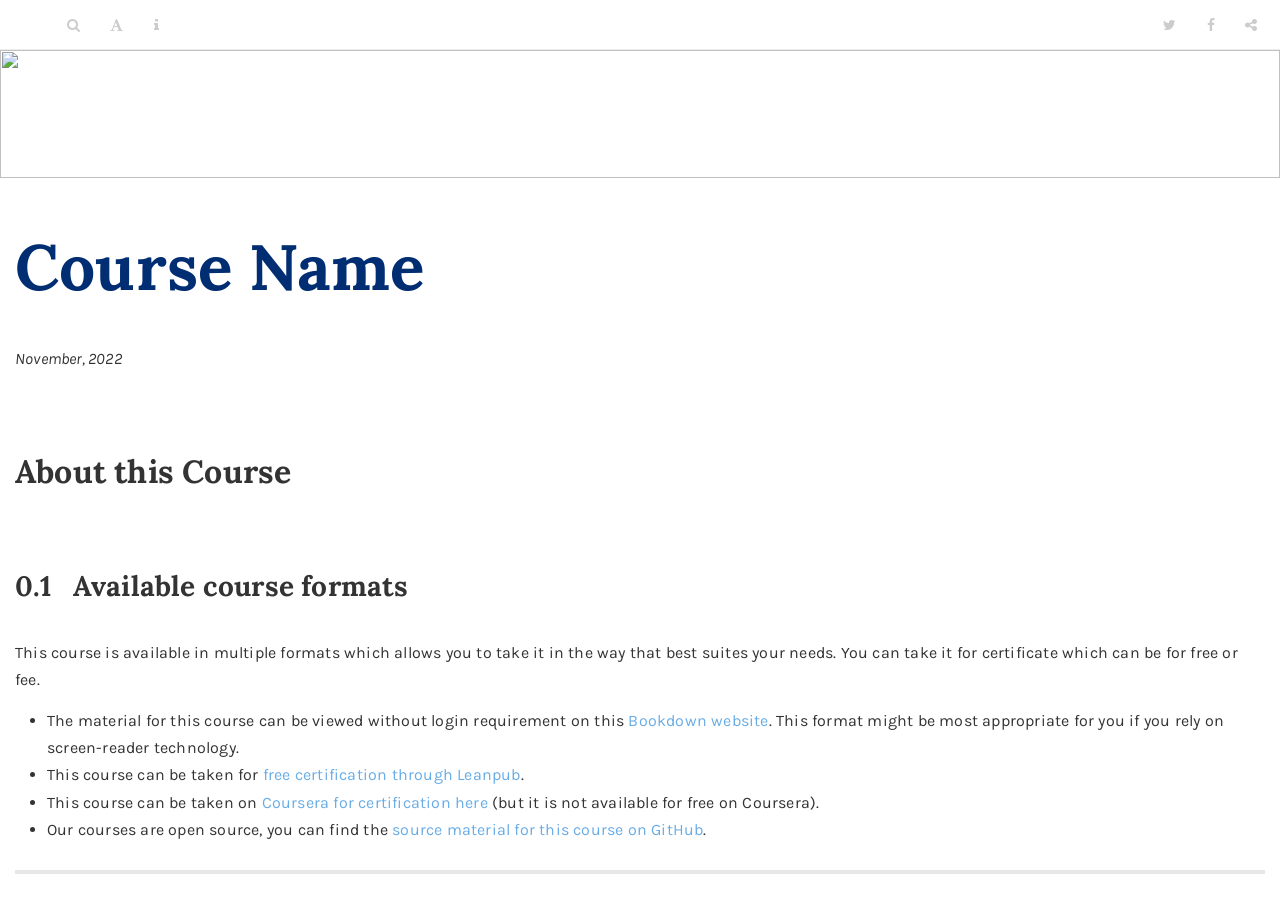
==== docs/no_toc/index.html @ 6edebdba "Initial commit" ====
<!DOCTYPE html>
<html lang="" xml:lang="">
<head>

  <meta charset="utf-8" />
  <meta http-equiv="X-UA-Compatible" content="IE=edge" />
  <title>Course Name</title>
  <meta name="description" content="Description about Course/Book." />
  <meta name="generator" content="bookdown 0.24 and GitBook 2.6.7" />

  <meta property="og:title" content="Course Name" />
  <meta property="og:type" content="book" />
  
  
  <meta property="og:description" content="Description about Course/Book." />
  

  <meta name="twitter:card" content="summary" />
  <meta name="twitter:title" content="Course Name" />
  
  <meta name="twitter:description" content="Description about Course/Book." />
  




  <meta name="viewport" content="width=device-width, initial-scale=1" />
  <meta name="apple-mobile-web-app-capable" content="yes" />
  <meta name="apple-mobile-web-app-status-bar-style" content="black" />
  
  <link rel="shortcut icon" href="assets/dasl_favicon.ico" type="image/x-icon" />

<link rel="next" href="introduction.html"/>
<script src="libs/header-attrs-2.10/header-attrs.js"></script>
<script src="libs/jquery-3.6.0/jquery-3.6.0.min.js"></script>
<script src="https://cdn.jsdelivr.net/npm/fuse.js@6.4.6/dist/fuse.min.js"></script>
<link href="libs/gitbook-2.6.7/css/style.css" rel="stylesheet" />
<link href="libs/gitbook-2.6.7/css/plugin-table.css" rel="stylesheet" />
<link href="libs/gitbook-2.6.7/css/plugin-bookdown.css" rel="stylesheet" />
<link href="libs/gitbook-2.6.7/css/plugin-highlight.css" rel="stylesheet" />
<link href="libs/gitbook-2.6.7/css/plugin-search.css" rel="stylesheet" />
<link href="libs/gitbook-2.6.7/css/plugin-fontsettings.css" rel="stylesheet" />
<link href="libs/gitbook-2.6.7/css/plugin-clipboard.css" rel="stylesheet" />








<link href="libs/anchor-sections-1.0.1/anchor-sections.css" rel="stylesheet" />
<script src="libs/anchor-sections-1.0.1/anchor-sections.js"></script>


<style type="text/css">
pre > code.sourceCode { white-space: pre; position: relative; }
pre > code.sourceCode > span { display: inline-block; line-height: 1.25; }
pre > code.sourceCode > span:empty { height: 1.2em; }
.sourceCode { overflow: visible; }
code.sourceCode > span { color: inherit; text-decoration: inherit; }
pre.sourceCode { margin: 0; }
@media screen {
div.sourceCode { overflow: auto; }
}
@media print {
pre > code.sourceCode { white-space: pre-wrap; }
pre > code.sourceCode > span { text-indent: -5em; padding-left: 5em; }
}
pre.numberSource code
  { counter-reset: source-line 0; }
pre.numberSource code > span
  { position: relative; left: -4em; counter-increment: source-line; }
pre.numberSource code > span > a:first-child::before
  { content: counter(source-line);
    position: relative; left: -1em; text-align: right; vertical-align: baseline;
    border: none; display: inline-block;
    -webkit-touch-callout: none; -webkit-user-select: none;
    -khtml-user-select: none; -moz-user-select: none;
    -ms-user-select: none; user-select: none;
    padding: 0 4px; width: 4em;
    color: #aaaaaa;
  }
pre.numberSource { margin-left: 3em; border-left: 1px solid #aaaaaa;  padding-left: 4px; }
div.sourceCode
  {  background-color: #f8f8f8; }
@media screen {
pre > code.sourceCode > span > a:first-child::before { text-decoration: underline; }
}
code span.al { color: #ef2929; } /* Alert */
code span.an { color: #8f5902; font-weight: bold; font-style: italic; } /* Annotation */
code span.at { color: #c4a000; } /* Attribute */
code span.bn { color: #0000cf; } /* BaseN */
code span.cf { color: #204a87; font-weight: bold; } /* ControlFlow */
code span.ch { color: #4e9a06; } /* Char */
code span.cn { color: #000000; } /* Constant */
code span.co { color: #8f5902; font-style: italic; } /* Comment */
code span.cv { color: #8f5902; font-weight: bold; font-style: italic; } /* CommentVar */
code span.do { color: #8f5902; font-weight: bold; font-style: italic; } /* Documentation */
code span.dt { color: #204a87; } /* DataType */
code span.dv { color: #0000cf; } /* DecVal */
code span.er { color: #a40000; font-weight: bold; } /* Error */
code span.ex { } /* Extension */
code span.fl { color: #0000cf; } /* Float */
code span.fu { color: #000000; } /* Function */
code span.im { } /* Import */
code span.in { color: #8f5902; font-weight: bold; font-style: italic; } /* Information */
code span.kw { color: #204a87; font-weight: bold; } /* Keyword */
code span.op { color: #ce5c00; font-weight: bold; } /* Operator */
code span.ot { color: #8f5902; } /* Other */
code span.pp { color: #8f5902; font-style: italic; } /* Preprocessor */
code span.sc { color: #000000; } /* SpecialChar */
code span.ss { color: #4e9a06; } /* SpecialString */
code span.st { color: #4e9a06; } /* String */
code span.va { color: #000000; } /* Variable */
code span.vs { color: #4e9a06; } /* VerbatimString */
code span.wa { color: #8f5902; font-weight: bold; font-style: italic; } /* Warning */
</style>

<style type="text/css">
/* Used with Pandoc 2.11+ new --citeproc when CSL is used */
div.csl-bib-body { }
div.csl-entry {
  clear: both;
}
.hanging div.csl-entry {
  margin-left:2em;
  text-indent:-2em;
}
div.csl-left-margin {
  min-width:2em;
  float:left;
}
div.csl-right-inline {
  margin-left:2em;
  padding-left:1em;
}
div.csl-indent {
  margin-left: 2em;
}
</style>

<link rel="stylesheet" href="assets/style.css" type="text/css" />
</head>

<body>



  <div class="book without-animation with-summary font-size-2 font-family-1" data-basepath=".">

    <div class="book-summary">
      <nav role="navigation">

<ul class="summary">
<a href="http://jhudatascience.org/"><img src="https://jhudatascience.org/images/dasl.png" style=" width: 80%; padding-left: 40px; padding-top: 8px; vertical-align: top "</a>

<li class="divider"></li>
<li class="chapter" data-level="" data-path="index.html"><a href="index.html"><i class="fa fa-check"></i>About this Course</a>
<ul>
<li class="chapter" data-level="0.1" data-path="index.html"><a href="index.html#available-course-formats"><i class="fa fa-check"></i><b>0.1</b> Available course formats</a></li>
</ul></li>
<li class="chapter" data-level="1" data-path="introduction.html"><a href="introduction.html"><i class="fa fa-check"></i><b>1</b> Introduction</a>
<ul>
<li class="chapter" data-level="1.1" data-path="introduction.html"><a href="introduction.html#motivation"><i class="fa fa-check"></i><b>1.1</b> Motivation</a></li>
<li class="chapter" data-level="1.2" data-path="introduction.html"><a href="introduction.html#target-audience"><i class="fa fa-check"></i><b>1.2</b> Target Audience</a></li>
<li class="chapter" data-level="1.3" data-path="introduction.html"><a href="introduction.html#curriculum"><i class="fa fa-check"></i><b>1.3</b> Curriculum</a></li>
</ul></li>
<li class="chapter" data-level="2" data-path="a-new-chapter.html"><a href="a-new-chapter.html"><i class="fa fa-check"></i><b>2</b> A new chapter</a>
<ul>
<li class="chapter" data-level="2.1" data-path="a-new-chapter.html"><a href="a-new-chapter.html#learning-objectives"><i class="fa fa-check"></i><b>2.1</b> Learning Objectives</a></li>
<li class="chapter" data-level="2.2" data-path="a-new-chapter.html"><a href="a-new-chapter.html#libraries"><i class="fa fa-check"></i><b>2.2</b> Libraries</a></li>
<li class="chapter" data-level="2.3" data-path="a-new-chapter.html"><a href="a-new-chapter.html#topic-of-section"><i class="fa fa-check"></i><b>2.3</b> Topic of Section</a>
<ul>
<li class="chapter" data-level="2.3.1" data-path="a-new-chapter.html"><a href="a-new-chapter.html#subtopic"><i class="fa fa-check"></i><b>2.3.1</b> Subtopic</a></li>
</ul></li>
<li class="chapter" data-level="2.4" data-path="a-new-chapter.html"><a href="a-new-chapter.html#code-examples"><i class="fa fa-check"></i><b>2.4</b> Code examples</a></li>
<li class="chapter" data-level="2.5" data-path="a-new-chapter.html"><a href="a-new-chapter.html#image-example"><i class="fa fa-check"></i><b>2.5</b> Image example</a></li>
<li class="chapter" data-level="2.6" data-path="a-new-chapter.html"><a href="a-new-chapter.html#video-examples"><i class="fa fa-check"></i><b>2.6</b> Video examples</a>
<ul>
<li class="chapter" data-level="2.6.1" data-path="a-new-chapter.html"><a href="a-new-chapter.html#using-knitr"><i class="fa fa-check"></i><b>2.6.1</b> Using <code>knitr</code></a></li>
<li class="chapter" data-level="2.6.2" data-path="a-new-chapter.html"><a href="a-new-chapter.html#using-html"><i class="fa fa-check"></i><b>2.6.2</b> Using HTML</a></li>
</ul></li>
<li class="chapter" data-level="2.7" data-path="a-new-chapter.html"><a href="a-new-chapter.html#file-examples"><i class="fa fa-check"></i><b>2.7</b> File examples</a>
<ul>
<li class="chapter" data-level="2.7.1" data-path="a-new-chapter.html"><a href="a-new-chapter.html#using-knitr-1"><i class="fa fa-check"></i><b>2.7.1</b> Using <code>knitr</code></a></li>
<li class="chapter" data-level="2.7.2" data-path="a-new-chapter.html"><a href="a-new-chapter.html#using-html-1"><i class="fa fa-check"></i><b>2.7.2</b> Using HTML</a></li>
</ul></li>
<li class="chapter" data-level="2.8" data-path="a-new-chapter.html"><a href="a-new-chapter.html#website-examples"><i class="fa fa-check"></i><b>2.8</b> Website Examples</a>
<ul>
<li class="chapter" data-level="2.8.1" data-path="a-new-chapter.html"><a href="a-new-chapter.html#using-knitr-2"><i class="fa fa-check"></i><b>2.8.1</b> Using <code>knitr</code></a></li>
<li class="chapter" data-level="2.8.2" data-path="a-new-chapter.html"><a href="a-new-chapter.html#using-html-2"><i class="fa fa-check"></i><b>2.8.2</b> Using HTML</a></li>
</ul></li>
<li class="chapter" data-level="2.9" data-path="a-new-chapter.html"><a href="a-new-chapter.html#citation-examples"><i class="fa fa-check"></i><b>2.9</b> Citation examples</a></li>
<li class="chapter" data-level="2.10" data-path="a-new-chapter.html"><a href="a-new-chapter.html#stylized-boxes"><i class="fa fa-check"></i><b>2.10</b> Stylized boxes</a>
<ul>
<li class="chapter" data-level="2.10.1" data-path="a-new-chapter.html"><a href="a-new-chapter.html#using-rmarkdown-container-syntax"><i class="fa fa-check"></i><b>2.10.1</b> Using <code>rmarkdown</code> container syntax</a></li>
<li class="chapter" data-level="2.10.2" data-path="a-new-chapter.html"><a href="a-new-chapter.html#using-html-3"><i class="fa fa-check"></i><b>2.10.2</b> Using HTML</a></li>
</ul></li>
<li class="chapter" data-level="2.11" data-path="a-new-chapter.html"><a href="a-new-chapter.html#dropdown-summaries"><i class="fa fa-check"></i><b>2.11</b> Dropdown summaries</a></li>
<li class="chapter" data-level="2.12" data-path="a-new-chapter.html"><a href="a-new-chapter.html#print-out-session-info"><i class="fa fa-check"></i><b>2.12</b> Print out session info</a></li>
</ul></li>
<li class="chapter" data-level="" data-path="about-the-authors.html"><a href="about-the-authors.html"><i class="fa fa-check"></i>About the Authors</a></li>
<li class="chapter" data-level="3" data-path="references.html"><a href="references.html"><i class="fa fa-check"></i><b>3</b> References</a></li>
<li class="divider"></li>
<p style="text-align:center;"> <a href="https://github.com/jhudsl/OTTR_Template" target="blank" > This content was published with</a> <a href="https://bookdown.org/" target="blank"> bookdown by:</a> </p>
<p style="text-align:center;"> <a href="http://jhudatascience.org/"> The Johns Hopkins Data Science Lab </a></p>
<p style="text-align:center; font-size: 12px;"> <a href="https://github.com/rstudio4edu/rstudio4edu-book/"> Style adapted from: rstudio4edu-book </a> <a href ="https://creativecommons.org/licenses/by/2.0/"> (CC-BY 2.0) </a></p>
</ul>

      </nav>
    </div>

    <div class="book-body">
      <div class="body-inner">
        <div class="book-header" role="navigation">
          <h1>
            <i class="fa fa-circle-o-notch fa-spin"></i><a href="./">Course Name</a>
          </h1>
        </div>

        <div class="page-wrapper" tabindex="-1" role="main">
          <div class="page-inner">

            <section class="normal" id="section-">
<head>
  <meta name="viewport" content="width=device-width,minimum-scale=1.0,maximum-scale=1.0,initial-scale=1.0">
  <!--script src="https://kit.fontawesome.com/6a26f47516.js"></script-->
  <!--<script src="assets/hideOutput.js"></script>-->
  <link href="assets/style.css" rel="stylesheet">
</head>



<div class="hero-image-container">
  <img class= "hero-image" src= "https://github.com/jhudsl/OTTR_Template/raw/main/assets/dasl_thin_main_image.png">
</div>
<div id="header">
<h1 class="title">Course Name</h1>
<p class="date"><em>November, 2022</em></p>
</div>
<div id="about-this-course" class="section level1 unnumbered">
<h1>About this Course</h1>
<div id="available-course-formats" class="section level2" number="0.1">
<h2><span class="header-section-number">0.1</span> Available course formats</h2>
<p>This course is available in multiple formats which allows you to take it in the way that best suites your needs. You can take it for certificate which can be for free or fee.</p>
<ul>
<li>The material for this course can be viewed without login requirement on this <a href="LINK%20HERE">Bookdown website</a>. This format might be most appropriate for you if you rely on screen-reader technology.</li>
<li>This course can be taken for <a href="LINK%20HERE">free certification through Leanpub</a>.</li>
<li>This course can be taken on <a href="LINK%20HERE">Coursera for certification here</a> (but it is not available for free on Coursera).</li>
<li>Our courses are open source, you can find the <a href="LINK%20HERE">source material for this course on GitHub</a>.</li>
</ul>

</div>
</div>
<hr>
<center> 
  <div class="footer">
      All illustrations <a href="https://creativecommons.org/licenses/by/4.0/">CC-BY. </a>
      <br>
      All other materials <a href= "https://creativecommons.org/licenses/by/4.0/"> CC-BY </a> unless noted otherwise.
  </div>
</center>
            </section>

          </div>
        </div>
      </div>

<a href="introduction.html" class="navigation navigation-next navigation-unique" aria-label="Next page"><i class="fa fa-angle-right"></i></a>
    </div>
  </div>
<script src="libs/gitbook-2.6.7/js/app.min.js"></script>
<script src="libs/gitbook-2.6.7/js/clipboard.min.js"></script>
<script src="libs/gitbook-2.6.7/js/plugin-search.js"></script>
<script src="libs/gitbook-2.6.7/js/plugin-sharing.js"></script>
<script src="libs/gitbook-2.6.7/js/plugin-fontsettings.js"></script>
<script src="libs/gitbook-2.6.7/js/plugin-bookdown.js"></script>
<script src="libs/gitbook-2.6.7/js/jquery.highlight.js"></script>
<script src="libs/gitbook-2.6.7/js/plugin-clipboard.js"></script>
<script>
gitbook.require(["gitbook"], function(gitbook) {
gitbook.start({
"sharing": {
"github": false,
"facebook": true,
"twitter": true,
"linkedin": false,
"weibo": false,
"instapaper": false,
"vk": false,
"whatsapp": false,
"all": ["facebook", "twitter", "linkedin", "weibo", "instapaper"]
},
"fontsettings": {
"theme": "white",
"family": "sans",
"size": 2
},
"edit": {
"link": null,
"text": null
},
"history": {
"link": null,
"text": null
},
"view": {
"link": null,
"text": null
},
"download": null,
"search": {
"engine": "fuse",
"options": null
},
"toc": {
"collapse": "section"
}
});
});
</script>

</body>

</html>
---- docs/no_toc/libs/gitbook-2.6.7/css/style.css ----
/*! normalize.css v2.1.0 | MIT License | git.io/normalize */img,legend{border:0}*,.fa{-webkit-font-smoothing:antialiased}.fa-ul>li,sub,sup{position:relative}.book .book-body .page-wrapper .page-inner section.normal hr:after,.book-langs-index .inner .languages:after,.buttons:after,.dropdown-menu .buttons:after{clear:both}body,html{-ms-text-size-adjust:100%;-webkit-text-size-adjust:100%}article,aside,details,figcaption,figure,footer,header,hgroup,main,nav,section,summary{display:block}audio,canvas,video{display:inline-block}.hidden,[hidden]{display:none}audio:not([controls]){display:none;height:0}html{font-family:sans-serif}body,figure{margin:0}a:focus{outline:dotted thin}a:active,a:hover{outline:0}h1{font-size:2em;margin:.67em 0}abbr[title]{border-bottom:1px dotted}b,strong{font-weight:700}dfn{font-style:italic}hr{-moz-box-sizing:content-box;box-sizing:content-box;height:0}mark{background:#ff0;color:#000}code,kbd,pre,samp{font-family:monospace,serif;font-size:1em}pre{white-space:pre-wrap}q{quotes:"\201C" "\201D" "\2018" "\2019"}small{font-size:80%}sub,sup{font-size:75%;line-height:0;vertical-align:baseline}sup{top:-.5em}sub{bottom:-.25em}svg:not(:root){overflow:hidden}fieldset{border:1px solid silver;margin:0 2px;padding:.35em .625em .75em}legend{padding:0}button,input,select,textarea{font-family:inherit;font-size:100%;margin:0}button,input{line-height:normal}button,select{text-transform:none}button,html input[type=button],input[type=reset],input[type=submit]{-webkit-appearance:button;cursor:pointer}button[disabled],html input[disabled]{cursor:default}input[type=checkbox],input[type=radio]{box-sizing:border-box;padding:0}input[type=search]{-webkit-appearance:textfield;-moz-box-sizing:content-box;-webkit-box-sizing:content-box;box-sizing:content-box}input[type=search]::-webkit-search-cancel-button{margin-right:10px;}button::-moz-focus-inner,input::-moz-focus-inner{border:0;padding:0}textarea{overflow:auto;vertical-align:top}table{border-collapse:collapse;border-spacing:0}/*!
 * Preboot v2
 *
 * Open sourced under MIT license by @mdo.
 * Some variables and mixins from Bootstrap (Apache 2 license).
 */.link-inherit,.link-inherit:focus,.link-inherit:hover{color:inherit}.fa,.fa-stack{display:inline-block}/*!
 *  Font Awesome 4.7.0 by @davegandy - http://fontawesome.io - @fontawesome
 *  License - http://fontawesome.io/license (Font: SIL OFL 1.1, CSS: MIT License)
 */@font-face{font-family:FontAwesome;src:url(./fontawesome/fontawesome-webfont.ttf?v=4.7.0) format('truetype');font-weight:400;font-style:normal}.fa{font-family:FontAwesome;font-style:normal;font-weight:400;line-height:1;-moz-osx-font-smoothing:grayscale}.book .book-header,.book .book-summary{font-family:"Helvetica Neue",Helvetica,Arial,sans-serif}.fa-lg{font-size:1.33333333em;line-height:.75em;vertical-align:-15%}.fa-2x{font-size:2em}.fa-3x{font-size:3em}.fa-4x{font-size:4em}.fa-5x{font-size:5em}.fa-fw{width:1.28571429em;text-align:center}.fa-ul{padding-left:0;margin-left:2.14285714em;list-style-type:none}.fa-li{position:absolute;left:-2.14285714em;width:2.14285714em;top:.14285714em;text-align:center}.fa-li.fa-lg{left:-1.85714286em}.fa-border{padding:.2em .25em .15em;border:.08em solid #eee;border-radius:.1em}.pull-right{float:right}.pull-left{float:left}.fa.pull-left{margin-right:.3em}.fa.pull-right{margin-left:.3em}.fa-spin{-webkit-animation:spin 2s infinite linear;-moz-animation:spin 2s infinite linear;-o-animation:spin 2s infinite linear;animation:spin 2s infinite linear}@-moz-keyframes spin{0%{-moz-transform:rotate(0)}100%{-moz-transform:rotate(359deg)}}@-webkit-keyframes spin{0%{-webkit-transform:rotate(0)}100%{-webkit-transform:rotate(359deg)}}@-o-keyframes spin{0%{-o-transform:rotate(0)}100%{-o-transform:rotate(359deg)}}@keyframes spin{0%{-webkit-transform:rotate(0);transform:rotate(0)}100%{-webkit-transform:rotate(359deg);transform:rotate(359deg)}}.fa-rotate-90{filter:progid:DXImageTransform.Microsoft.BasicImage(rotation=1);-webkit-transform:rotate(90deg);-moz-transform:rotate(90deg);-ms-transform:rotate(90deg);-o-transform:rotate(90deg);transform:rotate(90deg)}.fa-rotate-180{filter:progid:DXImageTransform.Microsoft.BasicImage(rotation=2);-webkit-transform:rotate(180deg);-moz-transform:rotate(180deg);-ms-transform:rotate(180deg);-o-transform:rotate(180deg);transform:rotate(180deg)}.fa-rotate-270{filter:progid:DXImageTransform.Microsoft.BasicImage(rotation=3);-webkit-transform:rotate(270deg);-moz-transform:rotate(270deg);-ms-transform:rotate(270deg);-o-transform:rotate(270deg);transform:rotate(270deg)}.fa-flip-horizontal{filter:progid:DXImageTransform.Microsoft.BasicImage(rotation=0, mirror=1);-webkit-transform:scale(-1,1);-moz-transform:scale(-1,1);-ms-transform:scale(-1,1);-o-transform:scale(-1,1);transform:scale(-1,1)}.fa-flip-vertical{filter:progid:DXImageTransform.Microsoft.BasicImage(rotation=2, mirror=1);-webkit-transform:scale(1,-1);-moz-transform:scale(1,-1);-ms-transform:scale(1,-1);-o-transform:scale(1,-1);transform:scale(1,-1)}.fa-stack{position:relative;width:2em;height:2em;line-height:2em;vertical-align:middle}.fa-stack-1x,.fa-stack-2x{position:absolute;left:0;width:100%;text-align:center}.fa-stack-1x{line-height:inherit}.fa-stack-2x{font-size:2em}.fa-inverse{color:#fff}.fa-glass:before{content:"\f000"}.fa-music:before{content:"\f001"}.fa-search:before{content:"\f002"}.fa-envelope-o:before{content:"\f003"}.fa-heart:before{content:"\f004"}.fa-star:before{content:"\f005"}.fa-star-o:before{content:"\f006"}.fa-user:before{content:"\f007"}.fa-film:before{content:"\f008"}.fa-th-large:before{content:"\f009"}.fa-th:before{content:"\f00a"}.fa-th-list:before{content:"\f00b"}.fa-check:before{content:"\f00c"}.fa-times:before{content:"\f00d"}.fa-search-plus:before{content:"\f00e"}.fa-search-minus:before{content:"\f010"}.fa-power-off:before{content:"\f011"}.fa-signal:before{content:"\f012"}.fa-cog:before,.fa-gear:before{content:"\f013"}.fa-trash-o:before{content:"\f014"}.fa-home:before{content:"\f015"}.fa-file-o:before{content:"\f016"}.fa-clock-o:before{content:"\f017"}.fa-road:before{content:"\f018"}.fa-download:before{content:"\f019"}.fa-arrow-circle-o-down:before{content:"\f01a"}.fa-arrow-circle-o-up:before{content:"\f01b"}.fa-inbox:before{content:"\f01c"}.fa-play-circle-o:before{content:"\f01d"}.fa-repeat:before,.fa-rotate-right:before{content:"\f01e"}.fa-refresh:before{content:"\f021"}.fa-list-alt:before{content:"\f022"}.fa-lock:before{content:"\f023"}.fa-flag:before{content:"\f024"}.fa-headphones:before{content:"\f025"}.fa-volume-off:before{content:"\f026"}.fa-volume-down:before{content:"\f027"}.fa-volume-up:before{content:"\f028"}.fa-qrcode:before{content:"\f029"}.fa-barcode:before{content:"\f02a"}.fa-tag:before{content:"\f02b"}.fa-tags:before{content:"\f02c"}.fa-book:before{content:"\f02d"}.fa-bookmark:before{content:"\f02e"}.fa-print:before{content:"\f02f"}.fa-camera:before{content:"\f030"}.fa-font:before{content:"\f031"}.fa-bold:before{content:"\f032"}.fa-italic:before{content:"\f033"}.fa-text-height:before{content:"\f034"}.fa-text-width:before{content:"\f035"}.fa-align-left:before{content:"\f036"}.fa-align-center:before{content:"\f037"}.fa-align-right:before{content:"\f038"}.fa-align-justify:before{content:"\f039"}.fa-list:before{content:"\f03a"}.fa-dedent:before,.fa-outdent:before{content:"\f03b"}.fa-indent:before{content:"\f03c"}.fa-video-camera:before{content:"\f03d"}.fa-image:before,.fa-photo:before,.fa-picture-o:before{content:"\f03e"}.fa-pencil:before{content:"\f040"}.fa-map-marker:before{content:"\f041"}.fa-adjust:before{content:"\f042"}.fa-tint:before{content:"\f043"}.fa-edit:before,.fa-pencil-square-o:before{content:"\f044"}.fa-share-square-o:before{content:"\f045"}.fa-check-square-o:before{content:"\f046"}.fa-arrows:before{content:"\f047"}.fa-step-backward:before{content:"\f048"}.fa-fast-backward:before{content:"\f049"}.fa-backward:before{content:"\f04a"}.fa-play:before{content:"\f04b"}.fa-pause:before{content:"\f04c"}.fa-stop:before{content:"\f04d"}.fa-forward:before{content:"\f04e"}.fa-fast-forward:before{content:"\f050"}.fa-step-forward:before{content:"\f051"}.fa-eject:before{content:"\f052"}.fa-chevron-left:before{content:"\f053"}.fa-chevron-right:before{content:"\f054"}.fa-plus-circle:before{content:"\f055"}.fa-minus-circle:before{content:"\f056"}.fa-times-circle:before{content:"\f057"}.fa-check-circle:before{content:"\f058"}.fa-question-circle:before{content:"\f059"}.fa-info-circle:before{content:"\f05a"}.fa-crosshairs:before{content:"\f05b"}.fa-times-circle-o:before{content:"\f05c"}.fa-check-circle-o:before{content:"\f05d"}.fa-ban:before{content:"\f05e"}.fa-arrow-left:before{content:"\f060"}.fa-arrow-right:before{content:"\f061"}.fa-arrow-up:before{content:"\f062"}.fa-arrow-down:before{content:"\f063"}.fa-mail-forward:before,.fa-share:before{content:"\f064"}.fa-expand:before{content:"\f065"}.fa-compress:before{content:"\f066"}.fa-plus:before{content:"\f067"}.fa-minus:before{content:"\f068"}.fa-asterisk:before{content:"\f069"}.fa-exclamation-circle:before{content:"\f06a"}.fa-gift:before{content:"\f06b"}.fa-leaf:before{content:"\f06c"}.fa-fire:before{content:"\f06d"}.fa-eye:before{content:"\f06e"}.fa-eye-slash:before{content:"\f070"}.fa-exclamation-triangle:before,.fa-warning:before{content:"\f071"}.fa-plane:before{content:"\f072"}.fa-calendar:before{content:"\f073"}.fa-random:before{content:"\f074"}.fa-comment:before{content:"\f075"}.fa-magnet:before{content:"\f076"}.fa-chevron-up:before{content:"\f077"}.fa-chevron-down:before{content:"\f078"}.fa-retweet:before{content:"\f079"}.fa-shopping-cart:before{content:"\f07a"}.fa-folder:before{content:"\f07b"}.fa-folder-open:before{content:"\f07c"}.fa-arrows-v:before{content:"\f07d"}.fa-arrows-h:before{content:"\f07e"}.fa-bar-chart-o:before{content:"\f080"}.fa-twitter-square:before{content:"\f081"}.fa-facebook-square:before{content:"\f082"}.fa-camera-retro:before{content:"\f083"}.fa-key:before{content:"\f084"}.fa-cogs:before,.fa-gears:before{content:"\f085"}.fa-comments:before{content:"\f086"}.fa-thumbs-o-up:before{content:"\f087"}.fa-thumbs-o-down:before{content:"\f088"}.fa-star-half:before{content:"\f089"}.fa-heart-o:before{content:"\f08a"}.fa-sign-out:before{content:"\f08b"}.fa-linkedin-square:before{content:"\f08c"}.fa-thumb-tack:before{content:"\f08d"}.fa-external-link:before{content:"\f08e"}.fa-sign-in:before{content:"\f090"}.fa-trophy:before{content:"\f091"}.fa-github-square:before{content:"\f092"}.fa-upload:before{content:"\f093"}.fa-lemon-o:before{content:"\f094"}.fa-phone:before{content:"\f095"}.fa-square-o:before{content:"\f096"}.fa-bookmark-o:before{content:"\f097"}.fa-phone-square:before{content:"\f098"}.fa-twitter:before{content:"\f099"}.fa-facebook:before{content:"\f09a"}.fa-github:before{content:"\f09b"}.fa-unlock:before{content:"\f09c"}.fa-credit-card:before{content:"\f09d"}.fa-rss:before{content:"\f09e"}.fa-hdd-o:before{content:"\f0a0"}.fa-bullhorn:before{content:"\f0a1"}.fa-bell:before{content:"\f0f3"}.fa-certificate:before{content:"\f0a3"}.fa-hand-o-right:before{content:"\f0a4"}.fa-hand-o-left:before{content:"\f0a5"}.fa-hand-o-up:before{content:"\f0a6"}.fa-hand-o-down:before{content:"\f0a7"}.fa-arrow-circle-left:before{content:"\f0a8"}.fa-arrow-circle-right:before{content:"\f0a9"}.fa-arrow-circle-up:before{content:"\f0aa"}.fa-arrow-circle-down:before{content:"\f0ab"}.fa-globe:before{content:"\f0ac"}.fa-wrench:before{content:"\f0ad"}.fa-tasks:before{content:"\f0ae"}.fa-filter:before{content:"\f0b0"}.fa-briefcase:before{content:"\f0b1"}.fa-arrows-alt:before{content:"\f0b2"}.fa-group:before,.fa-users:before{content:"\f0c0"}.fa-chain:before,.fa-link:before{content:"\f0c1"}.fa-cloud:before{content:"\f0c2"}.fa-flask:before{content:"\f0c3"}.fa-cut:before,.fa-scissors:before{content:"\f0c4"}.fa-copy:before,.fa-files-o:before{content:"\f0c5"}.fa-paperclip:before{content:"\f0c6"}.fa-floppy-o:before,.fa-save:before{content:"\f0c7"}.fa-square:before{content:"\f0c8"}.fa-bars:before,.fa-navicon:before,.fa-reorder:before{content:"\f0c9"}.fa-list-ul:before{content:"\f0ca"}.fa-list-ol:before{content:"\f0cb"}.fa-strikethrough:before{content:"\f0cc"}.fa-underline:before{content:"\f0cd"}.fa-table:before{content:"\f0ce"}.fa-magic:before{content:"\f0d0"}.fa-truck:before{content:"\f0d1"}.fa-pinterest:before{content:"\f0d2"}.fa-pinterest-square:before{content:"\f0d3"}.fa-google-plus-square:before{content:"\f0d4"}.fa-google-plus:before{content:"\f0d5"}.fa-money:before{content:"\f0d6"}.fa-caret-down:before{content:"\f0d7"}.fa-caret-up:before{content:"\f0d8"}.fa-caret-left:before{content:"\f0d9"}.fa-caret-right:before{content:"\f0da"}.fa-columns:before{content:"\f0db"}.fa-sort:before,.fa-unsorted:before{content:"\f0dc"}.fa-sort-desc:before,.fa-sort-down:before{content:"\f0dd"}.fa-sort-asc:before,.fa-sort-up:before{content:"\f0de"}.fa-envelope:before{content:"\f0e0"}.fa-linkedin:before{content:"\f0e1"}.fa-rotate-left:before,.fa-undo:before{content:"\f0e2"}.fa-gavel:before,.fa-legal:before{content:"\f0e3"}.fa-dashboard:before,.fa-tachometer:before{content:"\f0e4"}.fa-comment-o:before{content:"\f0e5"}.fa-comments-o:before{content:"\f0e6"}.fa-bolt:before,.fa-flash:before{content:"\f0e7"}.fa-sitemap:before{content:"\f0e8"}.fa-umbrella:before{content:"\f0e9"}.fa-clipboard:before,.fa-paste:before{content:"\f0ea"}.fa-lightbulb-o:before{content:"\f0eb"}.fa-exchange:before{content:"\f0ec"}.fa-cloud-download:before{content:"\f0ed"}.fa-cloud-upload:before{content:"\f0ee"}.fa-user-md:before{content:"\f0f0"}.fa-stethoscope:before{content:"\f0f1"}.fa-suitcase:before{content:"\f0f2"}.fa-bell-o:before{content:"\f0a2"}.fa-coffee:before{content:"\f0f4"}.fa-cutlery:before{content:"\f0f5"}.fa-file-text-o:before{content:"\f0f6"}.fa-building-o:before{content:"\f0f7"}.fa-hospital-o:before{content:"\f0f8"}.fa-ambulance:before{content:"\f0f9"}.fa-medkit:before{content:"\f0fa"}.fa-fighter-jet:before{content:"\f0fb"}.fa-beer:before{content:"\f0fc"}.fa-h-square:before{content:"\f0fd"}.fa-plus-square:before{content:"\f0fe"}.fa-angle-double-left:before{content:"\f100"}.fa-angle-double-right:before{content:"\f101"}.fa-angle-double-up:before{content:"\f102"}.fa-angle-double-down:before{content:"\f103"}.fa-angle-left:before{content:"\f104"}.fa-angle-right:before{content:"\f105"}.fa-angle-up:before{content:"\f106"}.fa-angle-down:before{content:"\f107"}.fa-desktop:before{content:"\f108"}.fa-laptop:before{content:"\f109"}.fa-tablet:before{content:"\f10a"}.fa-mobile-phone:before,.fa-mobile:before{content:"\f10b"}.fa-circle-o:before{content:"\f10c"}.fa-quote-left:before{content:"\f10d"}.fa-quote-right:before{content:"\f10e"}.fa-spinner:before{content:"\f110"}.fa-circle:before{content:"\f111"}.fa-mail-reply:before,.fa-reply:before{content:"\f112"}.fa-github-alt:before{content:"\f113"}.fa-folder-o:before{content:"\f114"}.fa-folder-open-o:before{content:"\f115"}.fa-smile-o:before{content:"\f118"}.fa-frown-o:before{content:"\f119"}.fa-meh-o:before{content:"\f11a"}.fa-gamepad:before{content:"\f11b"}.fa-keyboard-o:before{content:"\f11c"}.fa-flag-o:before{content:"\f11d"}.fa-flag-checkered:before{content:"\f11e"}.fa-terminal:before{content:"\f120"}.fa-code:before{content:"\f121"}.fa-mail-reply-all:before,.fa-reply-all:before{content:"\f122"}.fa-star-half-empty:before,.fa-star-half-full:before,.fa-star-half-o:before{content:"\f123"}.fa-location-arrow:before{content:"\f124"}.fa-crop:before{content:"\f125"}.fa-code-fork:before{content:"\f126"}.fa-chain-broken:before,.fa-unlink:before{content:"\f127"}.fa-question:before{content:"\f128"}.fa-info:before{content:"\f129"}.fa-exclamation:before{content:"\f12a"}.fa-superscript:before{content:"\f12b"}.fa-subscript:before{content:"\f12c"}.fa-eraser:before{content:"\f12d"}.fa-puzzle-piece:before{content:"\f12e"}.fa-microphone:before{content:"\f130"}.fa-microphone-slash:before{content:"\f131"}.fa-shield:before{content:"\f132"}.fa-calendar-o:before{content:"\f133"}.fa-fire-extinguisher:before{content:"\f134"}.fa-rocket:before{content:"\f135"}.fa-maxcdn:before{content:"\f136"}.fa-chevron-circle-left:before{content:"\f137"}.fa-chevron-circle-right:before{content:"\f138"}.fa-chevron-circle-up:before{content:"\f139"}.fa-chevron-circle-down:before{content:"\f13a"}.fa-html5:before{content:"\f13b"}.fa-css3:before{content:"\f13c"}.fa-anchor:before{content:"\f13d"}.fa-unlock-alt:before{content:"\f13e"}.fa-bullseye:before{content:"\f140"}.fa-ellipsis-h:before{content:"\f141"}.fa-ellipsis-v:before{content:"\f142"}.fa-rss-square:before{content:"\f143"}.fa-play-circle:before{content:"\f144"}.fa-ticket:before{content:"\f145"}.fa-minus-square:before{content:"\f146"}.fa-minus-square-o:before{content:"\f147"}.fa-level-up:before{content:"\f148"}.fa-level-down:before{content:"\f149"}.fa-check-square:before{content:"\f14a"}.fa-pencil-square:before{content:"\f14b"}.fa-external-link-square:before{content:"\f14c"}.fa-share-square:before{content:"\f14d"}.fa-compass:before{content:"\f14e"}.fa-caret-square-o-down:before,.fa-toggle-down:before{content:"\f150"}.fa-caret-square-o-up:before,.fa-toggle-up:before{content:"\f151"}.fa-caret-square-o-right:before,.fa-toggle-right:before{content:"\f152"}.fa-eur:before,.fa-euro:before{content:"\f153"}.fa-gbp:before{content:"\f154"}.fa-dollar:before,.fa-usd:before{content:"\f155"}.fa-inr:before,.fa-rupee:before{content:"\f156"}.fa-cny:before,.fa-jpy:before,.fa-rmb:before,.fa-yen:before{content:"\f157"}.fa-rouble:before,.fa-rub:before,.fa-ruble:before{content:"\f158"}.fa-krw:before,.fa-won:before{content:"\f159"}.fa-bitcoin:before,.fa-btc:before{content:"\f15a"}.fa-file:before{content:"\f15b"}.fa-file-text:before{content:"\f15c"}.fa-sort-alpha-asc:before{content:"\f15d"}.fa-sort-alpha-desc:before{content:"\f15e"}.fa-sort-amount-asc:before{content:"\f160"}.fa-sort-amount-desc:before{content:"\f161"}.fa-sort-numeric-asc:before{content:"\f162"}.fa-sort-numeric-desc:before{content:"\f163"}.fa-thumbs-up:before{content:"\f164"}.fa-thumbs-down:before{content:"\f165"}.fa-youtube-square:before{content:"\f166"}.fa-youtube:before{content:"\f167"}.fa-xing:before{content:"\f168"}.fa-xing-square:before{content:"\f169"}.fa-youtube-play:before{content:"\f16a"}.fa-dropbox:before{content:"\f16b"}.fa-stack-overflow:before{content:"\f16c"}.fa-instagram:before{content:"\f16d"}.fa-flickr:before{content:"\f16e"}.fa-adn:before{content:"\f170"}.fa-bitbucket:before{content:"\f171"}.fa-bitbucket-square:before{content:"\f172"}.fa-tumblr:before{content:"\f173"}.fa-tumblr-square:before{content:"\f174"}.fa-long-arrow-down:before{content:"\f175"}.fa-long-arrow-up:before{content:"\f176"}.fa-long-arrow-left:before{content:"\f177"}.fa-long-arrow-right:before{content:"\f178"}.fa-apple:before{content:"\f179"}.fa-windows:before{content:"\f17a"}.fa-android:before{content:"\f17b"}.fa-linux:before{content:"\f17c"}.fa-dribbble:before{content:"\f17d"}.fa-skype:before{content:"\f17e"}.fa-foursquare:before{content:"\f180"}.fa-trello:before{content:"\f181"}.fa-female:before{content:"\f182"}.fa-male:before{content:"\f183"}.fa-gittip:before{content:"\f184"}.fa-sun-o:before{content:"\f185"}.fa-moon-o:before{content:"\f186"}.fa-archive:before{content:"\f187"}.fa-bug:before{content:"\f188"}.fa-vk:before{content:"\f189"}.fa-weibo:before{content:"\f18a"}.fa-renren:before{content:"\f18b"}.fa-pagelines:before{content:"\f18c"}.fa-stack-exchange:before{content:"\f18d"}.fa-arrow-circle-o-right:before{content:"\f18e"}.fa-arrow-circle-o-left:before{content:"\f190"}.fa-caret-square-o-left:before,.fa-toggle-left:before{content:"\f191"}.fa-dot-circle-o:before{content:"\f192"}.fa-wheelchair:before{content:"\f193"}.fa-vimeo-square:before{content:"\f194"}.fa-try:before,.fa-turkish-lira:before{content:"\f195"}.fa-plus-square-o:before{content:"\f196"}.fa-space-shuttle:before{content:"\f197"}.fa-slack:before{content:"\f198"}.fa-envelope-square:before{content:"\f199"}.fa-wordpress:before{content:"\f19a"}.fa-openid:before{content:"\f19b"}.fa-bank:before,.fa-institution:before,.fa-university:before{content:"\f19c"}.fa-graduation-cap:before,.fa-mortar-board:before{content:"\f19d"}.fa-yahoo:before{content:"\f19e"}.fa-google:before{content:"\f1a0"}.fa-reddit:before{content:"\f1a1"}.fa-reddit-square:before{content:"\f1a2"}.fa-stumbleupon-circle:before{content:"\f1a3"}.fa-stumbleupon:before{content:"\f1a4"}.fa-delicious:before{content:"\f1a5"}.fa-digg:before{content:"\f1a6"}.fa-pied-piper-square:before,.fa-pied-piper:before{content:"\f1a7"}.fa-pied-piper-alt:before{content:"\f1a8"}.fa-drupal:before{content:"\f1a9"}.fa-joomla:before{content:"\f1aa"}.fa-language:before{content:"\f1ab"}.fa-fax:before{content:"\f1ac"}.fa-building:before{content:"\f1ad"}.fa-child:before{content:"\f1ae"}.fa-paw:before{content:"\f1b0"}.fa-spoon:before{content:"\f1b1"}.fa-cube:before{content:"\f1b2"}.fa-cubes:before{content:"\f1b3"}.fa-behance:before{content:"\f1b4"}.fa-behance-square:before{content:"\f1b5"}.fa-steam:before{content:"\f1b6"}.fa-steam-square:before{content:"\f1b7"}.fa-recycle:before{content:"\f1b8"}.fa-automobile:before,.fa-car:before{content:"\f1b9"}.fa-cab:before,.fa-taxi:before{content:"\f1ba"}.fa-tree:before{content:"\f1bb"}.fa-spotify:before{content:"\f1bc"}.fa-deviantart:before{content:"\f1bd"}.fa-soundcloud:before{content:"\f1be"}.fa-database:before{content:"\f1c0"}.fa-file-pdf-o:before{content:"\f1c1"}.fa-file-word-o:before{content:"\f1c2"}.fa-file-excel-o:before{content:"\f1c3"}.fa-file-powerpoint-o:before{content:"\f1c4"}.fa-file-image-o:before,.fa-file-photo-o:before,.fa-file-picture-o:before{content:"\f1c5"}.fa-file-archive-o:before,.fa-file-zip-o:before{content:"\f1c6"}.fa-file-audio-o:before,.fa-file-sound-o:before{content:"\f1c7"}.fa-file-movie-o:before,.fa-file-video-o:before{content:"\f1c8"}.fa-file-code-o:before{content:"\f1c9"}.fa-vine:before{content:"\f1ca"}.fa-codepen:before{content:"\f1cb"}.fa-jsfiddle:before{content:"\f1cc"}.fa-life-bouy:before,.fa-life-ring:before,.fa-life-saver:before,.fa-support:before{content:"\f1cd"}.fa-circle-o-notch:before{content:"\f1ce"}.fa-ra:before,.fa-rebel:before{content:"\f1d0"}.fa-empire:before,.fa-ge:before{content:"\f1d1"}.fa-git-square:before{content:"\f1d2"}.fa-git:before{content:"\f1d3"}.fa-hacker-news:before{content:"\f1d4"}.fa-tencent-weibo:before{content:"\f1d5"}.fa-qq:before{content:"\f1d6"}.fa-wechat:before,.fa-weixin:before{content:"\f1d7"}.fa-paper-plane:before,.fa-send:before{content:"\f1d8"}.fa-paper-plane-o:before,.fa-send-o:before{content:"\f1d9"}.fa-history:before{content:"\f1da"}.fa-circle-thin:before{content:"\f1db"}.fa-header:before{content:"\f1dc"}.fa-paragraph:before{content:"\f1dd"}.fa-sliders:before{content:"\f1de"}.fa-share-alt:before{content:"\f1e0"}.fa-share-alt-square:before{content:"\f1e1"}.fa-bomb:before{content:"\f1e2"}.book-langs-index{width:100%;height:100%;padding:40px 0;margin:0;overflow:auto}@media (max-width:600px){.book-langs-index{padding:0}}.book-langs-index .inner{max-width:600px;width:100%;margin:0 auto;padding:30px;background:#fff;border-radius:3px}.book-langs-index .inner h3{margin:0}.book-langs-index .inner .languages{list-style:none;padding:20px 30px;margin-top:20px;border-top:1px solid #eee}.book-langs-index .inner .languages:after,.book-langs-index .inner .languages:before{content:" ";display:table;line-height:0}.book-langs-index .inner .languages li{width:50%;float:left;padding:10px 5px;font-size:16px}@media (max-width:600px){.book-langs-index .inner .languages li{width:100%;max-width:100%}}.book .book-header{overflow:visible;height:50px;padding:0 8px;z-index:2;font-size:.85em;color:#7e888b;background:0 0}.book .book-header .btn{display:block;height:50px;padding:0 15px;border-bottom:none;color:#ccc;text-transform:uppercase;line-height:50px;-webkit-box-shadow:none!important;box-shadow:none!important;position:relative;font-size:14px}.book .book-header .btn:hover{position:relative;text-decoration:none;color:#444;background:0 0}.book .book-header h1{margin:0;font-size:20px;font-weight:200;text-align:center;line-height:50px;opacity:0;padding-left:200px;padding-right:200px;-webkit-transition:opacity .2s ease;-moz-transition:opacity .2s ease;-o-transition:opacity .2s ease;transition:opacity .2s ease;overflow:hidden;text-overflow:ellipsis;white-space:nowrap}.book .book-header h1 a,.book .book-header h1 a:hover{color:inherit;text-decoration:none}@media (max-width:1000px){.book .book-header h1{display:none}}.book .book-header h1 i{display:none}.book .book-header:hover h1{opacity:1}.book.is-loading .book-header h1 i{display:inline-block}.book.is-loading .book-header h1 a{display:none}.dropdown{position:relative}.dropdown-menu{position:absolute;top:100%;left:0;z-index:100;display:none;float:left;min-width:160px;padding:0;margin:2px 0 0;list-style:none;font-size:14px;background-color:#fafafa;border:1px solid rgba(0,0,0,.07);border-radius:1px;-webkit-box-shadow:0 6px 12px rgba(0,0,0,.175);box-shadow:0 6px 12px rgba(0,0,0,.175);background-clip:padding-box}.dropdown-menu.open{display:block}.dropdown-menu.dropdown-left{left:auto;right:4%}.dropdown-menu.dropdown-left .dropdown-caret{right:14px;left:auto}.dropdown-menu .dropdown-caret{position:absolute;top:-8px;left:14px;width:18px;height:10px;float:left;overflow:hidden}.dropdown-menu .dropdown-caret .caret-inner,.dropdown-menu .dropdown-caret .caret-outer{display:inline-block;top:0;border-left:9px solid transparent;border-right:9px solid transparent;position:absolute}.dropdown-menu .dropdown-caret .caret-outer{border-bottom:9px solid rgba(0,0,0,.1);height:auto;left:0;width:auto;margin-left:-1px}.dropdown-menu .dropdown-caret .caret-inner{margin-top:-1px;top:1px;border-bottom:9px solid #fafafa}.dropdown-menu .buttons{border-bottom:1px solid rgba(0,0,0,.07)}.dropdown-menu .buttons:after,.dropdown-menu .buttons:before{content:" ";display:table;line-height:0}.dropdown-menu .buttons:last-child{border-bottom:none}.dropdown-menu .buttons .button{border:0;background-color:transparent;color:#a6a6a6;width:100%;text-align:center;float:left;line-height:1.42857143;padding:8px 4px}.alert,.dropdown-menu .buttons .button:hover{color:#444}.dropdown-menu .buttons .button:focus,.dropdown-menu .buttons .button:hover{outline:0}.dropdown-menu .buttons .button.size-2{width:50%}.dropdown-menu .buttons .button.size-3{width:33%}.alert{padding:15px;margin-bottom:20px;background:#eee;border-bottom:5px solid #ddd}.alert-success{background:#dff0d8;border-color:#d6e9c6;color:#3c763d}.alert-info{background:#d9edf7;border-color:#bce8f1;color:#31708f}.alert-danger{background:#f2dede;border-color:#ebccd1;color:#a94442}.alert-warning{background:#fcf8e3;border-color:#faebcc;color:#8a6d3b}.book .book-summary{position:absolute;top:0;left:-300px;bottom:0;z-index:1;width:300px;color:#364149;background:#fafafa;border-right:1px solid rgba(0,0,0,.07);-webkit-transition:left 250ms ease;-moz-transition:left 250ms ease;-o-transition:left 250ms ease;transition:left 250ms ease}.book .book-summary ul.summary{position:absolute;top:0;left:0;right:0;bottom:0;overflow-y:auto;list-style:none;margin:0;padding:0;-webkit-transition:top .5s ease;-moz-transition:top .5s ease;-o-transition:top .5s ease;transition:top .5s ease}.book .book-summary ul.summary li{list-style:none}.book .book-summary ul.summary li.divider{height:1px;margin:7px 0;overflow:hidden;background:rgba(0,0,0,.07)}.book .book-summary ul.summary li i.fa-check{display:none;position:absolute;right:9px;top:16px;font-size:9px;color:#3c3}.book .book-summary ul.summary li.done>a{color:#364149;font-weight:400}.book .book-summary ul.summary li.done>a i{display:inline}.book .book-summary ul.summary li a,.book .book-summary ul.summary li span{display:block;padding:10px 15px;border-bottom:none;color:#364149;background:0 0;text-overflow:ellipsis;overflow:hidden;white-space:nowrap;position:relative}.book .book-summary ul.summary li span{cursor:not-allowed;opacity:.3;filter:alpha(opacity=30)}.book .book-summary ul.summary li a:hover,.book .book-summary ul.summary li.active>a{color:#008cff;background:0 0;text-decoration:none}.book .book-summary ul.summary li ul{padding-left:20px}@media (max-width:600px){.book .book-summary{width:calc(100% - 60px);bottom:0;left:-100%}}.book.with-summary .book-summary{left:0}.book.without-animation .book-summary{-webkit-transition:none!important;-moz-transition:none!important;-o-transition:none!important;transition:none!important}.book{position:relative;width:100%;height:100%}.book .book-body,.book .book-body .body-inner{position:absolute;top:0;left:0;overflow-y:auto;bottom:0;right:0}.book .book-body{color:#000;background:#fff;-webkit-transition:left 250ms ease;-moz-transition:left 250ms ease;-o-transition:left 250ms ease;transition:left 250ms ease}.book .book-body .page-wrapper{position:relative;outline:0}.book .book-body .page-wrapper .page-inner{max-width:800px;margin:0 auto;padding:20px 0 40px}.book .book-body .page-wrapper .page-inner section{margin:0;padding:5px 15px;background:#fff;border-radius:2px;line-height:1.7;font-size:1.6rem}.book .book-body .page-wrapper .page-inner .btn-group .btn{border-radius:0;background:#eee;border:0}@media (max-width:1240px){.book .book-body{-webkit-transition:-webkit-transform 250ms ease;-moz-transition:-moz-transform 250ms ease;-o-transition:-o-transform 250ms ease;transition:transform 250ms ease;padding-bottom:20px}.book .book-body .body-inner{position:static;min-height:calc(100% - 50px)}}@media (min-width:600px){.book.with-summary .book-body{left:300px}}@media (max-width:600px){.book.with-summary{overflow:hidden}.book.with-summary .book-body{-webkit-transform:translate(calc(100% - 60px),0);-moz-transform:translate(calc(100% - 60px),0);-ms-transform:translate(calc(100% - 60px),0);-o-transform:translate(calc(100% - 60px),0);transform:translate(calc(100% - 60px),0)}}.book.without-animation .book-body{-webkit-transition:none!important;-moz-transition:none!important;-o-transition:none!important;transition:none!important}.buttons:after,.buttons:before{content:" ";display:table;line-height:0}.button{border:0;background:#eee;color:#666;width:100%;text-align:center;float:left;line-height:1.42857143;padding:8px 4px}.button:hover{color:#444}.button:focus,.button:hover{outline:0}.button.size-2{width:50%}.button.size-3{width:33%}.book .book-body .page-wrapper .page-inner section{display:none}.book .book-body .page-wrapper .page-inner section.normal{display:block;word-wrap:break-word;overflow:hidden;color:#333;line-height:1.7;text-size-adjust:100%;-ms-text-size-adjust:100%;-webkit-text-size-adjust:100%;-moz-text-size-adjust:100%}.book .book-body .page-wrapper .page-inner section.normal *{box-sizing:border-box;-webkit-box-sizing:border-box;}.book .book-body .page-wrapper .page-inner section.normal>:first-child{margin-top:0!important}.book .book-body .page-wrapper .page-inner section.normal>:last-child{margin-bottom:0!important}.book .book-body .page-wrapper .page-inner section.normal blockquote,.book .book-body .page-wrapper .page-inner section.normal code,.book .book-body .page-wrapper .page-inner section.normal figure,.book .book-body .page-wrapper .page-inner section.normal img,.book .book-body .page-wrapper .page-inner section.normal pre,.book .book-body .page-wrapper .page-inner section.normal table,.book .book-body .page-wrapper .page-inner section.normal tr{page-break-inside:avoid}.book .book-body .page-wrapper .page-inner section.normal h2,.book .book-body .page-wrapper .page-inner section.normal h3,.book .book-body .page-wrapper .page-inner section.normal h4,.book .book-body .page-wrapper .page-inner section.normal h5,.book .book-body .page-wrapper .page-inner section.normal p{orphans:3;widows:3}.book .book-body .page-wrapper .page-inner section.normal h1,.book .book-body .page-wrapper .page-inner section.normal h2,.book .book-body .page-wrapper .page-inner section.normal h3,.book .book-body .page-wrapper .page-inner section.normal h4,.book .book-body .page-wrapper .page-inner section.normal h5{page-break-after:avoid}.book .book-body .page-wrapper .page-inner section.normal b,.book .book-body .page-wrapper .page-inner section.normal strong{font-weight:700}.book .book-body .page-wrapper .page-inner section.normal em{font-style:italic}.book .book-body .page-wrapper .page-inner section.normal blockquote,.book .book-body .page-wrapper .page-inner section.normal dl,.book .book-body .page-wrapper .page-inner section.normal ol,.book .book-body .page-wrapper .page-inner section.normal p,.book .book-body .page-wrapper .page-inner section.normal table,.book .book-body .page-wrapper .page-inner section.normal ul{margin-top:0;margin-bottom:.85em}.book .book-body .page-wrapper .page-inner section.normal a{color:#4183c4;text-decoration:none;background:0 0}.book .book-body .page-wrapper .page-inner section.normal a:active,.book .book-body .page-wrapper .page-inner section.normal a:focus,.book .book-body .page-wrapper .page-inner section.normal a:hover{outline:0;text-decoration:underline}.book .book-body .page-wrapper .page-inner section.normal img{border:0;max-width:100%}.book .book-body .page-wrapper .page-inner section.normal hr{height:4px;padding:0;margin:1.7em 0;overflow:hidden;background-color:#e7e7e7;border:none}.book .book-body .page-wrapper .page-inner section.normal hr:after,.book .book-body .page-wrapper .page-inner section.normal hr:before{display:table;content:" "}.book .book-body .page-wrapper .page-inner section.normal h1,.book .book-body .page-wrapper .page-inner section.normal h2,.book .book-body .page-wrapper .page-inner section.normal h3,.book .book-body .page-wrapper .page-inner section.normal h4,.book .book-body .page-wrapper .page-inner section.normal h5,.book .book-body .page-wrapper .page-inner section.normal h6{margin-top:1.275em;margin-bottom:.85em;}.book .book-body .page-wrapper .page-inner section.normal h1{font-size:2em}.book .book-body .page-wrapper .page-inner section.normal h2{font-size:1.75em}.book .book-body .page-wrapper .page-inner section.normal h3{font-size:1.5em}.book .book-body .page-wrapper .page-inner section.normal h4{font-size:1.25em}.book .book-body .page-wrapper .page-inner section.normal h5{font-size:1em}.book .book-body .page-wrapper .page-inner section.normal h6{font-size:1em;color:#777}.book .book-body .page-wrapper .page-inner section.normal code,.book .book-body .page-wrapper .page-inner section.normal pre{font-family:Consolas,"Liberation Mono",Menlo,Courier,monospace;direction:ltr;border:none;color:inherit}.book .book-body .page-wrapper .page-inner section.normal pre{overflow:auto;word-wrap:normal;margin:0 0 1.275em;padding:.85em 1em;background:#f7f7f7}.book .book-body .page-wrapper .page-inner section.normal pre>code{display:inline;max-width:initial;padding:0;margin:0;overflow:initial;line-height:inherit;font-size:.85em;white-space:pre;background:0 0}.book .book-body .page-wrapper .page-inner section.normal pre>code:after,.book .book-body .page-wrapper .page-inner section.normal pre>code:before{content:normal}.book .book-body .page-wrapper .page-inner section.normal code{padding:.2em;margin:0;font-size:.85em;background-color:#f7f7f7}.book .book-body .page-wrapper .page-inner section.normal code:after,.book .book-body .page-wrapper .page-inner section.normal code:before{letter-spacing:-.2em;content:"\00a0"}.book .book-body .page-wrapper .page-inner section.normal ol,.book .book-body .page-wrapper .page-inner section.normal ul{padding:0 0 0 2em;margin:0 0 .85em}.book .book-body .page-wrapper .page-inner section.normal ol ol,.book .book-body .page-wrapper .page-inner section.normal ol ul,.book .book-body .page-wrapper .page-inner section.normal ul ol,.book .book-body .page-wrapper .page-inner section.normal ul ul{margin-top:0;margin-bottom:0}.book .book-body .page-wrapper .page-inner section.normal ol ol{list-style-type:lower-roman}.book .book-body .page-wrapper .page-inner section.normal blockquote{margin:0 0 .85em;padding:0 15px;opacity:0.75;border-left:4px solid #dcdcdc}.book .book-body .page-wrapper .page-inner section.normal blockquote:first-child{margin-top:0}.book .book-body .page-wrapper .page-inner section.normal blockquote:last-child{margin-bottom:0}.book .book-body .page-wrapper .page-inner section.normal dl{padding:0}.book .book-body .page-wrapper .page-inner section.normal dl dt{padding:0;margin-top:.85em;font-style:italic;font-weight:700}.book .book-body .page-wrapper .page-inner section.normal dl dd{padding:0 .85em;margin-bottom:.85em}.book .book-body .page-wrapper .page-inner section.normal dd{margin-left:0}.book .book-body .page-wrapper .page-inner section.normal .glossary-term{cursor:help;text-decoration:underline}.book .book-body .navigation{position:absolute;top:50px;bottom:0;margin:0;max-width:150px;min-width:90px;display:flex;justify-content:center;align-content:center;flex-direction:column;font-size:40px;color:#ccc;text-align:center;-webkit-transition:all 350ms ease;-moz-transition:all 350ms ease;-o-transition:all 350ms ease;transition:all 350ms ease}.book .book-body .navigation:hover{text-decoration:none;color:#444}.book .book-body .navigation.navigation-next{right:0}.book .book-body .navigation.navigation-prev{left:0}@media (max-width:1240px){.book .book-body .navigation{position:static;top:auto;max-width:50%;width:50%;display:inline-block;float:left}.book .book-body .navigation.navigation-unique{max-width:100%;width:100%}}.book .book-body .page-wrapper .page-inner section.glossary{margin-bottom:40px}.book .book-body .page-wrapper .page-inner section.glossary h2 a,.book .book-body .page-wrapper .page-inner section.glossary h2 a:hover{color:inherit;text-decoration:none}.book .book-body .page-wrapper .page-inner section.glossary .glossary-index{list-style:none;margin:0;padding:0}.book .book-body .page-wrapper .page-inner section.glossary .glossary-index li{display:inline;margin:0 8px;white-space:nowrap}*{-webkit-box-sizing:border-box;-moz-box-sizing:border-box;box-sizing:border-box;-webkit-overflow-scrolling:touch;-webkit-tap-highlight-color:transparent;-webkit-text-size-adjust:none;-webkit-touch-callout:none}a{text-decoration:none}body,html{height:100%}html{font-size:62.5%}body{text-rendering:optimizeLegibility;font-smoothing:antialiased;font-family:"Helvetica Neue",Helvetica,Arial,sans-serif;font-size:14px;letter-spacing:.2px;text-size-adjust:100%}
.book .book-summary ul.summary li a span {display:inline;padding:initial;overflow:visible;cursor:auto;opacity:1;}
/* show arrow before summary tag as in bootstrap */
details > summary {display:list-item;cursor:pointer;}
/*add whatsapp icon from FA 5.1.1
TODO: remove when updating fontawesome*/
.fa-whatsapp:before{content:"\f232"}
---- docs/no_toc/libs/gitbook-2.6.7/css/plugin-table.css ----
.book .book-body .page-wrapper .page-inner section.normal table{display:table;width:100%;border-collapse:collapse;border-spacing:0;overflow:auto}.book .book-body .page-wrapper .page-inner section.normal table td,.book .book-body .page-wrapper .page-inner section.normal table th{padding:6px 13px;border:1px solid #ddd}.book .book-body .page-wrapper .page-inner section.normal table tr{background-color:#fff;border-top:1px solid #ccc}.book .book-body .page-wrapper .page-inner section.normal table tr:nth-child(2n){background-color:#f8f8f8}.book .book-body .page-wrapper .page-inner section.normal table th{font-weight:700}
---- docs/no_toc/libs/gitbook-2.6.7/css/plugin-bookdown.css ----
.book .book-header h1 {
  padding-left: 20px;
  padding-right: 20px;
}
.book .book-header.fixed {
  position: fixed;
  right: 0;
  top: 0;
  left: 0;
  border-bottom: 1px solid rgba(0,0,0,.07);
}
span.search-highlight {
  background-color: #ffff88;
}
@media (min-width: 600px) {
  .book.with-summary .book-header.fixed {
    left: 300px;
  }
}
@media (max-width: 1240px) {
  .book .book-body.fixed {
    top: 50px;
  }
  .book .book-body.fixed .body-inner {
    top: auto;
  }
}
@media (max-width: 600px) {
  .book.with-summary .book-header.fixed {
    left: calc(100% - 60px);
    min-width: 300px;
  }
  .book.with-summary .book-body {
    transform: none;
    left: calc(100% - 60px);
    min-width: 300px;
  }
  .book .book-body.fixed {
    top: 0;
  }
}

.book .book-body.fixed .body-inner {
  top: 50px;
}
.book .book-body .page-wrapper .page-inner section.normal sub, .book .book-body .page-wrapper .page-inner section.normal sup {
  font-size: 85%;
}

@media print {
  .book .book-summary, .book .book-body .book-header, .fa {
    display: none !important;
  }
  .book .book-body.fixed {
    left: 0px;
  }
  .book .book-body,.book .book-body .body-inner, .book.with-summary {
    overflow: visible !important;
  }
}
.kable_wrapper {
  border-spacing: 20px 0;
  border-collapse: separate;
  border: none;
  margin: auto;
}
.kable_wrapper > tbody > tr > td {
  vertical-align: top;
}
.book .book-body .page-wrapper .page-inner section.normal table tr.header {
  border-top-width: 2px;
}
.book .book-body .page-wrapper .page-inner section.normal table tr:last-child td {
  border-bottom-width: 2px;
}
.book .book-body .page-wrapper .page-inner section.normal table td, .book .book-body .page-wrapper .page-inner section.normal table th {
  border-left: none;
  border-right: none;
}
.book .book-body .page-wrapper .page-inner section.normal table.kable_wrapper > tbody > tr, .book .book-body .page-wrapper .page-inner section.normal table.kable_wrapper > tbody > tr > td {
  border-top: none;
}
.book .book-body .page-wrapper .page-inner section.normal table.kable_wrapper > tbody > tr:last-child > td {
    border-bottom: none;
}

div.theorem, div.lemma, div.corollary, div.proposition, div.conjecture {
  font-style: italic;
}
span.theorem, span.lemma, span.corollary, span.proposition, span.conjecture {
  font-style: normal;
}
div.proof>*:last-child:after {
  content: "\25a2";
  float: right;
}
.header-section-number {
  padding-right: .5em;
}
#header .multi-author {
  margin: 0.5em 0 -0.5em 0;
}
#header .date {
  margin-top: 1.5em;
}
---- docs/no_toc/libs/gitbook-2.6.7/css/plugin-highlight.css ----
.book .book-body .page-wrapper .page-inner section.normal pre,
.book .book-body .page-wrapper .page-inner section.normal code {
  /* http://jmblog.github.com/color-themes-for-google-code-highlightjs */
  /* Tomorrow Comment */
  /* Tomorrow Red */
  /* Tomorrow Orange */
  /* Tomorrow Yellow */
  /* Tomorrow Green */
  /* Tomorrow Aqua */
  /* Tomorrow Blue */
  /* Tomorrow Purple */
}
.book .book-body .page-wrapper .page-inner section.normal pre .hljs-comment,
.book .book-body .page-wrapper .page-inner section.normal code .hljs-comment,
.book .book-body .page-wrapper .page-inner section.normal pre .hljs-title,
.book .book-body .page-wrapper .page-inner section.normal code .hljs-title {
  color: #8e908c;
}
.book .book-body .page-wrapper .page-inner section.normal pre .hljs-variable,
.book .book-body .page-wrapper .page-inner section.normal code .hljs-variable,
.book .book-body .page-wrapper .page-inner section.normal pre .hljs-attribute,
.book .book-body .page-wrapper .page-inner section.normal code .hljs-attribute,
.book .book-body .page-wrapper .page-inner section.normal pre .hljs-tag,
.book .book-body .page-wrapper .page-inner section.normal code .hljs-tag,
.book .book-body .page-wrapper .page-inner section.normal pre .hljs-regexp,
.book .book-body .page-wrapper .page-inner section.normal code .hljs-regexp,
.book .book-body .page-wrapper .page-inner section.normal pre .ruby .hljs-constant,
.book .book-body .page-wrapper .page-inner section.normal code .ruby .hljs-constant,
.book .book-body .page-wrapper .page-inner section.normal pre .xml .hljs-tag .hljs-title,
.book .book-body .page-wrapper .page-inner section.normal code .xml .hljs-tag .hljs-title,
.book .book-body .page-wrapper .page-inner section.normal pre .xml .hljs-pi,
.book .book-body .page-wrapper .page-inner section.normal code .xml .hljs-pi,
.book .book-body .page-wrapper .page-inner section.normal pre .xml .hljs-doctype,
.book .book-body .page-wrapper .page-inner section.normal code .xml .hljs-doctype,
.book .book-body .page-wrapper .page-inner section.normal pre .html .hljs-doctype,
.book .book-body .page-wrapper .page-inner section.normal code .html .hljs-doctype,
.book .book-body .page-wrapper .page-inner section.normal pre .css .hljs-id,
.book .book-body .page-wrapper .page-inner section.normal code .css .hljs-id,
.book .book-body .page-wrapper .page-inner section.normal pre .css .hljs-class,
.book .book-body .page-wrapper .page-inner section.normal code .css .hljs-class,
.book .book-body .page-wrapper .page-inner section.normal pre .css .hljs-pseudo,
.book .book-body .page-wrapper .page-inner section.normal code .css .hljs-pseudo {
  color: #c82829;
}
.book .book-body .page-wrapper .page-inner section.normal pre .hljs-number,
.book .book-body .page-wrapper .page-inner section.normal code .hljs-number,
.book .book-body .page-wrapper .page-inner section.normal pre .hljs-preprocessor,
.book .book-body .page-wrapper .page-inner section.normal code .hljs-preprocessor,
.book .book-body .page-wrapper .page-inner section.normal pre .hljs-pragma,
.book .book-body .page-wrapper .page-inner section.normal code .hljs-pragma,
.book .book-body .page-wrapper .page-inner section.normal pre .hljs-built_in,
.book .book-body .page-wrapper .page-inner section.normal code .hljs-built_in,
.book .book-body .page-wrapper .page-inner section.normal pre .hljs-literal,
.book .book-body .page-wrapper .page-inner section.normal code .hljs-literal,
.book .book-body .page-wrapper .page-inner section.normal pre .hljs-params,
.book .book-body .page-wrapper .page-inner section.normal code .hljs-params,
.book .book-body .page-wrapper .page-inner section.normal pre .hljs-constant,
.book .book-body .page-wrapper .page-inner section.normal code .hljs-constant {
  color: #f5871f;
}
.book .book-body .page-wrapper .page-inner section.normal pre .ruby .hljs-class .hljs-title,
.book .book-body .page-wrapper .page-inner section.normal code .ruby .hljs-class .hljs-title,
.book .book-body .page-wrapper .page-inner section.normal pre .css .hljs-rules .hljs-attribute,
.book .book-body .page-wrapper .page-inner section.normal code .css .hljs-rules .hljs-attribute {
  color: #eab700;
}
.book .book-body .page-wrapper .page-inner section.normal pre .hljs-string,
.book .book-body .page-wrapper .page-inner section.normal code .hljs-string,
.book .book-body .page-wrapper .page-inner section.normal pre .hljs-value,
.book .book-body .page-wrapper .page-inner section.normal code .hljs-value,
.book .book-body .page-wrapper .page-inner section.normal pre .hljs-inheritance,
.book .book-body .page-wrapper .page-inner section.normal code .hljs-inheritance,
.book .book-body .page-wrapper .page-inner section.normal pre .hljs-header,
.book .book-body .page-wrapper .page-inner section.normal code .hljs-header,
.book .book-body .page-wrapper .page-inner section.normal pre .ruby .hljs-symbol,
.book .book-body .page-wrapper .page-inner section.normal code .ruby .hljs-symbol,
.book .book-body .page-wrapper .page-inner section.normal pre .xml .hljs-cdata,
.book .book-body .page-wrapper .page-inner section.normal code .xml .hljs-cdata {
  color: #718c00;
}
.book .book-body .page-wrapper .page-inner section.normal pre .css .hljs-hexcolor,
.book .book-body .page-wrapper .page-inner section.normal code .css .hljs-hexcolor {
  color: #3e999f;
}
.book .book-body .page-wrapper .page-inner section.normal pre .hljs-function,
.book .book-body .page-wrapper .page-inner section.normal code .hljs-function,
.book .book-body .page-wrapper .page-inner section.normal pre .python .hljs-decorator,
.book .book-body .page-wrapper .page-inner section.normal code .python .hljs-decorator,
.book .book-body .page-wrapper .page-inner section.normal pre .python .hljs-title,
.book .book-body .page-wrapper .page-inner section.normal code .python .hljs-title,
.book .book-body .page-wrapper .page-inner section.normal pre .ruby .hljs-function .hljs-title,
.book .book-body .page-wrapper .page-inner section.normal code .ruby .hljs-function .hljs-title,
.book .book-body .page-wrapper .page-inner section.normal pre .ruby .hljs-title .hljs-keyword,
.book .book-body .page-wrapper .page-inner section.normal code .ruby .hljs-title .hljs-keyword,
.book .book-body .page-wrapper .page-inner section.normal pre .perl .hljs-sub,
.book .book-body .page-wrapper .page-inner section.normal code .perl .hljs-sub,
.book .book-body .page-wrapper .page-inner section.normal pre .javascript .hljs-title,
.book .book-body .page-wrapper .page-inner section.normal code .javascript .hljs-title,
.book .book-body .page-wrapper .page-inner section.normal pre .coffeescript .hljs-title,
.book .book-body .page-wrapper .page-inner section.normal code .coffeescript .hljs-title {
  color: #4271ae;
}
.book .book-body .page-wrapper .page-inner section.normal pre .hljs-keyword,
.book .book-body .page-wrapper .page-inner section.normal code .hljs-keyword,
.book .book-body .page-wrapper .page-inner section.normal pre .javascript .hljs-function,
.book .book-body .page-wrapper .page-inner section.normal code .javascript .hljs-function {
  color: #8959a8;
}
.book .book-body .page-wrapper .page-inner section.normal pre .hljs,
.book .book-body .page-wrapper .page-inner section.normal code .hljs {
  display: block;
  background: white;
  color: #4d4d4c;
  padding: 0.5em;
}
.book .book-body .page-wrapper .page-inner section.normal pre .coffeescript .javascript,
.book .book-body .page-wrapper .page-inner section.normal code .coffeescript .javascript,
.book .book-body .page-wrapper .page-inner section.normal pre .javascript .xml,
.book .book-body .page-wrapper .page-inner section.normal code .javascript .xml,
.book .book-body .page-wrapper .page-inner section.normal pre .tex .hljs-formula,
.book .book-body .page-wrapper .page-inner section.normal code .tex .hljs-formula,
.book .book-body .page-wrapper .page-inner section.normal pre .xml .javascript,
.book .book-body .page-wrapper .page-inner section.normal code .xml .javascript,
.book .book-body .page-wrapper .page-inner section.normal pre .xml .vbscript,
.book .book-body .page-wrapper .page-inner section.normal code .xml .vbscript,
.book .book-body .page-wrapper .page-inner section.normal pre .xml .css,
.book .book-body .page-wrapper .page-inner section.normal code .xml .css,
.book .book-body .page-wrapper .page-inner section.normal pre .xml .hljs-cdata,
.book .book-body .page-wrapper .page-inner section.normal code .xml .hljs-cdata {
  opacity: 0.5;
}
.book.color-theme-1 .book-body .page-wrapper .page-inner section.normal pre,
.book.color-theme-1 .book-body .page-wrapper .page-inner section.normal code {
  /*

Orginal Style from ethanschoonover.com/solarized (c) Jeremy Hull <sourdrums@gmail.com>

*/
  /* Solarized Green */
  /* Solarized Cyan */
  /* Solarized Blue */
  /* Solarized Yellow */
  /* Solarized Orange */
  /* Solarized Red */
  /* Solarized Violet */
}
.book.color-theme-1 .book-body .page-wrapper .page-inner section.normal pre .hljs,
.book.color-theme-1 .book-body .page-wrapper .page-inner section.normal code .hljs {
  display: block;
  padding: 0.5em;
  background: #fdf6e3;
  color: #657b83;
}
.book.color-theme-1 .book-body .page-wrapper .page-inner section.normal pre .hljs-comment,
.book.color-theme-1 .book-body .page-wrapper .page-inner section.normal code .hljs-comment,
.book.color-theme-1 .book-body .page-wrapper .page-inner section.normal pre .hljs-template_comment,
.book.color-theme-1 .book-body .page-wrapper .page-inner section.normal code .hljs-template_comment,
.book.color-theme-1 .book-body .page-wrapper .page-inner section.normal pre .diff .hljs-header,
.book.color-theme-1 .book-body .page-wrapper .page-inner section.normal code .diff .hljs-header,
.book.color-theme-1 .book-body .page-wrapper .page-inner section.normal pre .hljs-doctype,
.book.color-theme-1 .book-body .page-wrapper .page-inner section.normal code .hljs-doctype,
.book.color-theme-1 .book-body .page-wrapper .page-inner section.normal pre .hljs-pi,
.book.color-theme-1 .book-body .page-wrapper .page-inner section.normal code .hljs-pi,
.book.color-theme-1 .book-body .page-wrapper .page-inner section.normal pre .lisp .hljs-string,
.book.color-theme-1 .book-body .page-wrapper .page-inner section.normal code .lisp .hljs-string,
.book.color-theme-1 .book-body .page-wrapper .page-inner section.normal pre .hljs-javadoc,
.book.color-theme-1 .book-body .page-wrapper .page-inner section.normal code .hljs-javadoc {
  color: #93a1a1;
}
.book.color-theme-1 .book-body .page-wrapper .page-inner section.normal pre .hljs-keyword,
.book.color-theme-1 .book-body .page-wrapper .page-inner section.normal code .hljs-keyword,
.book.color-theme-1 .book-body .page-wrapper .page-inner section.normal pre .hljs-winutils,
.book.color-theme-1 .book-body .page-wrapper .page-inner section.normal code .hljs-winutils,
.book.color-theme-1 .book-body .page-wrapper .page-inner section.normal pre .method,
.book.color-theme-1 .book-body .page-wrapper .page-inner section.normal code .method,
.book.color-theme-1 .book-body .page-wrapper .page-inner section.normal pre .hljs-addition,
.book.color-theme-1 .book-body .page-wrapper .page-inner section.normal code .hljs-addition,
.book.color-theme-1 .book-body .page-wrapper .page-inner section.normal pre .css .hljs-tag,
.book.color-theme-1 .book-body .page-wrapper .page-inner section.normal code .css .hljs-tag,
.book.color-theme-1 .book-body .page-wrapper .page-inner section.normal pre .hljs-request,
.book.color-theme-1 .book-body .page-wrapper .page-inner section.normal code .hljs-request,
.book.color-theme-1 .book-body .page-wrapper .page-inner section.normal pre .hljs-status,
.book.color-theme-1 .book-body .page-wrapper .page-inner section.normal code .hljs-status,
.book.color-theme-1 .book-body .page-wrapper .page-inner section.normal pre .nginx .hljs-title,
.book.color-theme-1 .book-body .page-wrapper .page-inner section.normal code .nginx .hljs-title {
  color: #859900;
}
.book.color-theme-1 .book-body .page-wrapper .page-inner section.normal pre .hljs-number,
.book.color-theme-1 .book-body .page-wrapper .page-inner section.normal code .hljs-number,
.book.color-theme-1 .book-body .page-wrapper .page-inner section.normal pre .hljs-command,
.book.color-theme-1 .book-body .page-wrapper .page-inner section.normal code .hljs-command,
.book.color-theme-1 .book-body .page-wrapper .page-inner section.normal pre .hljs-string,
.book.color-theme-1 .book-body .page-wrapper .page-inner section.normal code .hljs-string,
.book.color-theme-1 .book-body .page-wrapper .page-inner section.normal pre .hljs-tag .hljs-value,
.book.color-theme-1 .book-body .page-wrapper .page-inner section.normal code .hljs-tag .hljs-value,
.book.color-theme-1 .book-body .page-wrapper .page-inner section.normal pre .hljs-rules .hljs-value,
.book.color-theme-1 .book-body .page-wrapper .page-inner section.normal code .hljs-rules .hljs-value,
.book.color-theme-1 .book-body .page-wrapper .page-inner section.normal pre .hljs-phpdoc,
.book.color-theme-1 .book-body .page-wrapper .page-inner section.normal code .hljs-phpdoc,
.book.color-theme-1 .book-body .page-wrapper .page-inner section.normal pre .tex .hljs-formula,
.book.color-theme-1 .book-body .page-wrapper .page-inner section.normal code .tex .hljs-formula,
.book.color-theme-1 .book-body .page-wrapper .page-inner section.normal pre .hljs-regexp,
.book.color-theme-1 .book-body .page-wrapper .page-inner section.normal code .hljs-regexp,
.book.color-theme-1 .book-body .page-wrapper .page-inner section.normal pre .hljs-hexcolor,
.book.color-theme-1 .book-body .page-wrapper .page-inner section.normal code .hljs-hexcolor,
.book.color-theme-1 .book-body .page-wrapper .page-inner section.normal pre .hljs-link_url,
.book.color-theme-1 .book-body .page-wrapper .page-inner section.normal code .hljs-link_url {
  color: #2aa198;
}
.book.color-theme-1 .book-body .page-wrapper .page-inner section.normal pre .hljs-title,
.book.color-theme-1 .book-body .page-wrapper .page-inner section.normal code .hljs-title,
.book.color-theme-1 .book-body .page-wrapper .page-inner section.normal pre .hljs-localvars,
.book.color-theme-1 .book-body .page-wrapper .page-inner section.normal code .hljs-localvars,
.book.color-theme-1 .book-body .page-wrapper .page-inner section.normal pre .hljs-chunk,
.book.color-theme-1 .book-body .page-wrapper .page-inner section.normal code .hljs-chunk,
.book.color-theme-1 .book-body .page-wrapper .page-inner section.normal pre .hljs-decorator,
.book.color-theme-1 .book-body .page-wrapper .page-inner section.normal code .hljs-decorator,
.book.color-theme-1 .book-body .page-wrapper .page-inner section.normal pre .hljs-built_in,
.book.color-theme-1 .book-body .page-wrapper .page-inner section.normal code .hljs-built_in,
.book.color-theme-1 .book-body .page-wrapper .page-inner section.normal pre .hljs-identifier,
.book.color-theme-1 .book-body .page-wrapper .page-inner section.normal code .hljs-identifier,
.book.color-theme-1 .book-body .page-wrapper .page-inner section.normal pre .vhdl .hljs-literal,
.book.color-theme-1 .book-body .page-wrapper .page-inner section.normal code .vhdl .hljs-literal,
.book.color-theme-1 .book-body .page-wrapper .page-inner section.normal pre .hljs-id,
.book.color-theme-1 .book-body .page-wrapper .page-inner section.normal code .hljs-id,
.book.color-theme-1 .book-body .page-wrapper .page-inner section.normal pre .css .hljs-function,
.book.color-theme-1 .book-body .page-wrapper .page-inner section.normal code .css .hljs-function {
  color: #268bd2;
}
.book.color-theme-1 .book-body .page-wrapper .page-inner section.normal pre .hljs-attribute,
.book.color-theme-1 .book-body .page-wrapper .page-inner section.normal code .hljs-attribute,
.book.color-theme-1 .book-body .page-wrapper .page-inner section.normal pre .hljs-variable,
.book.color-theme-1 .book-body .page-wrapper .page-inner section.normal code .hljs-variable,
.book.color-theme-1 .book-body .page-wrapper .page-inner section.normal pre .lisp .hljs-body,
.book.color-theme-1 .book-body .page-wrapper .page-inner section.normal code .lisp .hljs-body,
.book.color-theme-1 .book-body .page-wrapper .page-inner section.normal pre .smalltalk .hljs-number,
.book.color-theme-1 .book-body .page-wrapper .page-inner section.normal code .smalltalk .hljs-number,
.book.color-theme-1 .book-body .page-wrapper .page-inner section.normal pre .hljs-constant,
.book.color-theme-1 .book-body .page-wrapper .page-inner section.normal code .hljs-constant,
.book.color-theme-1 .book-body .page-wrapper .page-inner section.normal pre .hljs-class .hljs-title,
.book.color-theme-1 .book-body .page-wrapper .page-inner section.normal code .hljs-class .hljs-title,
.book.color-theme-1 .book-body .page-wrapper .page-inner section.normal pre .hljs-parent,
.book.color-theme-1 .book-body .page-wrapper .page-inner section.normal code .hljs-parent,
.book.color-theme-1 .book-body .page-wrapper .page-inner section.normal pre .haskell .hljs-type,
.book.color-theme-1 .book-body .page-wrapper .page-inner section.normal code .haskell .hljs-type,
.book.color-theme-1 .book-body .page-wrapper .page-inner section.normal pre .hljs-link_reference,
.book.color-theme-1 .book-body .page-wrapper .page-inner section.normal code .hljs-link_reference {
  color: #b58900;
}
.book.color-theme-1 .book-body .page-wrapper .page-inner section.normal pre .hljs-preprocessor,
.book.color-theme-1 .book-body .page-wrapper .page-inner section.normal code .hljs-preprocessor,
.book.color-theme-1 .book-body .page-wrapper .page-inner section.normal pre .hljs-preprocessor .hljs-keyword,
.book.color-theme-1 .book-body .page-wrapper .page-inner section.normal code .hljs-preprocessor .hljs-keyword,
.book.color-theme-1 .book-body .page-wrapper .page-inner section.normal pre .hljs-pragma,
.book.color-theme-1 .book-body .page-wrapper .page-inner section.normal code .hljs-pragma,
.book.color-theme-1 .book-body .page-wrapper .page-inner section.normal pre .hljs-shebang,
.book.color-theme-1 .book-body .page-wrapper .page-inner section.normal code .hljs-shebang,
.book.color-theme-1 .book-body .page-wrapper .page-inner section.normal pre .hljs-symbol,
.book.color-theme-1 .book-body .page-wrapper .page-inner section.normal code .hljs-symbol,
.book.color-theme-1 .book-body .page-wrapper .page-inner section.normal pre .hljs-symbol .hljs-string,
.book.color-theme-1 .book-body .page-wrapper .page-inner section.normal code .hljs-symbol .hljs-string,
.book.color-theme-1 .book-body .page-wrapper .page-inner section.normal pre .diff .hljs-change,
.book.color-theme-1 .book-body .page-wrapper .page-inner section.normal code .diff .hljs-change,
.book.color-theme-1 .book-body .page-wrapper .page-inner section.normal pre .hljs-special,
.book.color-theme-1 .book-body .page-wrapper .page-inner section.normal code .hljs-special,
.book.color-theme-1 .book-body .page-wrapper .page-inner section.normal pre .hljs-attr_selector,
.book.color-theme-1 .book-body .page-wrapper .page-inner section.normal code .hljs-attr_selector,
.book.color-theme-1 .book-body .page-wrapper .page-inner section.normal pre .hljs-subst,
.book.color-theme-1 .book-body .page-wrapper .page-inner section.normal code .hljs-subst,
.book.color-theme-1 .book-body .page-wrapper .page-inner section.normal pre .hljs-cdata,
.book.color-theme-1 .book-body .page-wrapper .page-inner section.normal code .hljs-cdata,
.book.color-theme-1 .book-body .page-wrapper .page-inner section.normal pre .clojure .hljs-title,
.book.color-theme-1 .book-body .page-wrapper .page-inner section.normal code .clojure .hljs-title,
.book.color-theme-1 .book-body .page-wrapper .page-inner section.normal pre .css .hljs-pseudo,
.book.color-theme-1 .book-body .page-wrapper .page-inner section.normal code .css .hljs-pseudo,
.book.color-theme-1 .book-body .page-wrapper .page-inner section.normal pre .hljs-header,
.book.color-theme-1 .book-body .page-wrapper .page-inner section.normal code .hljs-header {
  color: #cb4b16;
}
.book.color-theme-1 .book-body .page-wrapper .page-inner section.normal pre .hljs-deletion,
.book.color-theme-1 .book-body .page-wrapper .page-inner section.normal code .hljs-deletion,
.book.color-theme-1 .book-body .page-wrapper .page-inner section.normal pre .hljs-important,
.book.color-theme-1 .book-body .page-wrapper .page-inner section.normal code .hljs-important {
  color: #dc322f;
}
.book.color-theme-1 .book-body .page-wrapper .page-inner section.normal pre .hljs-link_label,
.book.color-theme-1 .book-body .page-wrapper .page-inner section.normal code .hljs-link_label {
  color: #6c71c4;
}
.book.color-theme-1 .book-body .page-wrapper .page-inner section.normal pre .tex .hljs-formula,
.book.color-theme-1 .book-body .page-wrapper .page-inner section.normal code .tex .hljs-formula {
  background: #eee8d5;
}
.book.color-theme-2 .book-body .page-wrapper .page-inner section.normal pre,
.book.color-theme-2 .book-body .page-wrapper .page-inner section.normal code {
  /* Tomorrow Night Bright Theme */
  /* Original theme - https://github.com/chriskempson/tomorrow-theme */
  /* http://jmblog.github.com/color-themes-for-google-code-highlightjs */
  /* Tomorrow Comment */
  /* Tomorrow Red */
  /* Tomorrow Orange */
  /* Tomorrow Yellow */
  /* Tomorrow Green */
  /* Tomorrow Aqua */
  /* Tomorrow Blue */
  /* Tomorrow Purple */
}
.book.color-theme-2 .book-body .page-wrapper .page-inner section.normal pre .hljs-comment,
.book.color-theme-2 .book-body .page-wrapper .page-inner section.normal code .hljs-comment,
.book.color-theme-2 .book-body .page-wrapper .page-inner section.normal pre .hljs-title,
.book.color-theme-2 .book-body .page-wrapper .page-inner section.normal code .hljs-title {
  color: #969896;
}
.book.color-theme-2 .book-body .page-wrapper .page-inner section.normal pre .hljs-variable,
.book.color-theme-2 .book-body .page-wrapper .page-inner section.normal code .hljs-variable,
.book.color-theme-2 .book-body .page-wrapper .page-inner section.normal pre .hljs-attribute,
.book.color-theme-2 .book-body .page-wrapper .page-inner section.normal code .hljs-attribute,
.book.color-theme-2 .book-body .page-wrapper .page-inner section.normal pre .hljs-tag,
.book.color-theme-2 .book-body .page-wrapper .page-inner section.normal code .hljs-tag,
.book.color-theme-2 .book-body .page-wrapper .page-inner section.normal pre .hljs-regexp,
.book.color-theme-2 .book-body .page-wrapper .page-inner section.normal code .hljs-regexp,
.book.color-theme-2 .book-body .page-wrapper .page-inner section.normal pre .ruby .hljs-constant,
.book.color-theme-2 .book-body .page-wrapper .page-inner section.normal code .ruby .hljs-constant,
.book.color-theme-2 .book-body .page-wrapper .page-inner section.normal pre .xml .hljs-tag .hljs-title,
.book.color-theme-2 .book-body .page-wrapper .page-inner section.normal code .xml .hljs-tag .hljs-title,
.book.color-theme-2 .book-body .page-wrapper .page-inner section.normal pre .xml .hljs-pi,
.book.color-theme-2 .book-body .page-wrapper .page-inner section.normal code .xml .hljs-pi,
.book.color-theme-2 .book-body .page-wrapper .page-inner section.normal pre .xml .hljs-doctype,
.book.color-theme-2 .book-body .page-wrapper .page-inner section.normal code .xml .hljs-doctype,
.book.color-theme-2 .book-body .page-wrapper .page-inner section.normal pre .html .hljs-doctype,
.book.color-theme-2 .book-body .page-wrapper .page-inner section.normal code .html .hljs-doctype,
.book.color-theme-2 .book-body .page-wrapper .page-inner section.normal pre .css .hljs-id,
.book.color-theme-2 .book-body .page-wrapper .page-inner section.normal code .css .hljs-id,
.book.color-theme-2 .book-body .page-wrapper .page-inner section.normal pre .css .hljs-class,
.book.color-theme-2 .book-body .page-wrapper .page-inner section.normal code .css .hljs-class,
.book.color-theme-2 .book-body .page-wrapper .page-inner section.normal pre .css .hljs-pseudo,
.book.color-theme-2 .book-body .page-wrapper .page-inner section.normal code .css .hljs-pseudo {
  color: #d54e53;
}
.book.color-theme-2 .book-body .page-wrapper .page-inner section.normal pre .hljs-number,
.book.color-theme-2 .book-body .page-wrapper .page-inner section.normal code .hljs-number,
.book.color-theme-2 .book-body .page-wrapper .page-inner section.normal pre .hljs-preprocessor,
.book.color-theme-2 .book-body .page-wrapper .page-inner section.normal code .hljs-preprocessor,
.book.color-theme-2 .book-body .page-wrapper .page-inner section.normal pre .hljs-pragma,
.book.color-theme-2 .book-body .page-wrapper .page-inner section.normal code .hljs-pragma,
.book.color-theme-2 .book-body .page-wrapper .page-inner section.normal pre .hljs-built_in,
.book.color-theme-2 .book-body .page-wrapper .page-inner section.normal code .hljs-built_in,
.book.color-theme-2 .book-body .page-wrapper .page-inner section.normal pre .hljs-literal,
.book.color-theme-2 .book-body .page-wrapper .page-inner section.normal code .hljs-literal,
.book.color-theme-2 .book-body .page-wrapper .page-inner section.normal pre .hljs-params,
.book.color-theme-2 .book-body .page-wrapper .page-inner section.normal code .hljs-params,
.book.color-theme-2 .book-body .page-wrapper .page-inner section.normal pre .hljs-constant,
.book.color-theme-2 .book-body .page-wrapper .page-inner section.normal code .hljs-constant {
  color: #e78c45;
}
.book.color-theme-2 .book-body .page-wrapper .page-inner section.normal pre .ruby .hljs-class .hljs-title,
.book.color-theme-2 .book-body .page-wrapper .page-inner section.normal code .ruby .hljs-class .hljs-title,
.book.color-theme-2 .book-body .page-wrapper .page-inner section.normal pre .css .hljs-rules .hljs-attribute,
.book.color-theme-2 .book-body .page-wrapper .page-inner section.normal code .css .hljs-rules .hljs-attribute {
  color: #e7c547;
}
.book.color-theme-2 .book-body .page-wrapper .page-inner section.normal pre .hljs-string,
.book.color-theme-2 .book-body .page-wrapper .page-inner section.normal code .hljs-string,
.book.color-theme-2 .book-body .page-wrapper .page-inner section.normal pre .hljs-value,
.book.color-theme-2 .book-body .page-wrapper .page-inner section.normal code .hljs-value,
.book.color-theme-2 .book-body .page-wrapper .page-inner section.normal pre .hljs-inheritance,
.book.color-theme-2 .book-body .page-wrapper .page-inner section.normal code .hljs-inheritance,
.book.color-theme-2 .book-body .page-wrapper .page-inner section.normal pre .hljs-header,
.book.color-theme-2 .book-body .page-wrapper .page-inner section.normal code .hljs-header,
.book.color-theme-2 .book-body .page-wrapper .page-inner section.normal pre .ruby .hljs-symbol,
.book.color-theme-2 .book-body .page-wrapper .page-inner section.normal code .ruby .hljs-symbol,
.book.color-theme-2 .book-body .page-wrapper .page-inner section.normal pre .xml .hljs-cdata,
.book.color-theme-2 .book-body .page-wrapper .page-inner section.normal code .xml .hljs-cdata {
  color: #b9ca4a;
}
.book.color-theme-2 .book-body .page-wrapper .page-inner section.normal pre .css .hljs-hexcolor,
.book.color-theme-2 .book-body .page-wrapper .page-inner section.normal code .css .hljs-hexcolor {
  color: #70c0b1;
}
.book.color-theme-2 .book-body .page-wrapper .page-inner section.normal pre .hljs-function,
.book.color-theme-2 .book-body .page-wrapper .page-inner section.normal code .hljs-function,
.book.color-theme-2 .book-body .page-wrapper .page-inner section.normal pre .python .hljs-decorator,
.book.color-theme-2 .book-body .page-wrapper .page-inner section.normal code .python .hljs-decorator,
.book.color-theme-2 .book-body .page-wrapper .page-inner section.normal pre .python .hljs-title,
.book.color-theme-2 .book-body .page-wrapper .page-inner section.normal code .python .hljs-title,
.book.color-theme-2 .book-body .page-wrapper .page-inner section.normal pre .ruby .hljs-function .hljs-title,
.book.color-theme-2 .book-body .page-wrapper .page-inner section.normal code .ruby .hljs-function .hljs-title,
.book.color-theme-2 .book-body .page-wrapper .page-inner section.normal pre .ruby .hljs-title .hljs-keyword,
.book.color-theme-2 .book-body .page-wrapper .page-inner section.normal code .ruby .hljs-title .hljs-keyword,
.book.color-theme-2 .book-body .page-wrapper .page-inner section.normal pre .perl .hljs-sub,
.book.color-theme-2 .book-body .page-wrapper .page-inner section.normal code .perl .hljs-sub,
.book.color-theme-2 .book-body .page-wrapper .page-inner section.normal pre .javascript .hljs-title,
.book.color-theme-2 .book-body .page-wrapper .page-inner section.normal code .javascript .hljs-title,
.book.color-theme-2 .book-body .page-wrapper .page-inner section.normal pre .coffeescript .hljs-title,
.book.color-theme-2 .book-body .page-wrapper .page-inner section.normal code .coffeescript .hljs-title {
  color: #7aa6da;
}
.book.color-theme-2 .book-body .page-wrapper .page-inner section.normal pre .hljs-keyword,
.book.color-theme-2 .book-body .page-wrapper .page-inner section.normal code .hljs-keyword,
.book.color-theme-2 .book-body .page-wrapper .page-inner section.normal pre .javascript .hljs-function,
.book.color-theme-2 .book-body .page-wrapper .page-inner section.normal code .javascript .hljs-function {
  color: #c397d8;
}
.book.color-theme-2 .book-body .page-wrapper .page-inner section.normal pre .hljs,
.book.color-theme-2 .book-body .page-wrapper .page-inner section.normal code .hljs {
  display: block;
  background: black;
  color: #eaeaea;
  padding: 0.5em;
}
.book.color-theme-2 .book-body .page-wrapper .page-inner section.normal pre .coffeescript .javascript,
.book.color-theme-2 .book-body .page-wrapper .page-inner section.normal code .coffeescript .javascript,
.book.color-theme-2 .book-body .page-wrapper .page-inner section.normal pre .javascript .xml,
.book.color-theme-2 .book-body .page-wrapper .page-inner section.normal code .javascript .xml,
.book.color-theme-2 .book-body .page-wrapper .page-inner section.normal pre .tex .hljs-formula,
.book.color-theme-2 .book-body .page-wrapper .page-inner section.normal code .tex .hljs-formula,
.book.color-theme-2 .book-body .page-wrapper .page-inner section.normal pre .xml .javascript,
.book.color-theme-2 .book-body .page-wrapper .page-inner section.normal code .xml .javascript,
.book.color-theme-2 .book-body .page-wrapper .page-inner section.normal pre .xml .vbscript,
.book.color-theme-2 .book-body .page-wrapper .page-inner section.normal code .xml .vbscript,
.book.color-theme-2 .book-body .page-wrapper .page-inner section.normal pre .xml .css,
.book.color-theme-2 .book-body .page-wrapper .page-inner section.normal code .xml .css,
.book.color-theme-2 .book-body .page-wrapper .page-inner section.normal pre .xml .hljs-cdata,
.book.color-theme-2 .book-body .page-wrapper .page-inner section.normal code .xml .hljs-cdata {
  opacity: 0.5;
}
---- docs/no_toc/libs/gitbook-2.6.7/css/plugin-search.css ----
.book .book-summary .book-search {
  padding: 6px;
  background: transparent;
  position: absolute;
  top: -50px;
  left: 0px;
  right: 0px;
  transition: top 0.5s ease;
}
.book .book-summary .book-search input,
.book .book-summary .book-search input:focus,
.book .book-summary .book-search input:hover {
  width: 100%;
  background: transparent;
  border: 1px solid #ccc;
  box-shadow: none;
  outline: none;
  line-height: 22px;
  padding: 7px 4px;
  color: inherit;
  box-sizing: border-box;
}
.book.with-search .book-summary .book-search {
  top: 0px;
}
.book.with-search .book-summary ul.summary {
  top: 50px;
}
.with-search .summary li[data-level] a[href*=".html#"] {
  display: none;
}
---- docs/no_toc/libs/gitbook-2.6.7/css/plugin-fontsettings.css ----
/*
 * Theme 1
 */
.color-theme-1 .dropdown-menu {
  background-color: #111111;
  border-color: #7e888b;
}
.color-theme-1 .dropdown-menu .dropdown-caret .caret-inner {
  border-bottom: 9px solid #111111;
}
.color-theme-1 .dropdown-menu .buttons {
  border-color: #7e888b;
}
.color-theme-1 .dropdown-menu .button {
  color: #afa790;
}
.color-theme-1 .dropdown-menu .button:hover {
  color: #73553c;
}
/*
 * Theme 2
 */
.color-theme-2 .dropdown-menu {
  background-color: #2d3143;
  border-color: #272a3a;
}
.color-theme-2 .dropdown-menu .dropdown-caret .caret-inner {
  border-bottom: 9px solid #2d3143;
}
.color-theme-2 .dropdown-menu .buttons {
  border-color: #272a3a;
}
.color-theme-2 .dropdown-menu .button {
  color: #62677f;
}
.color-theme-2 .dropdown-menu .button:hover {
  color: #f4f4f5;
}
.book .book-header .font-settings .font-enlarge {
  line-height: 30px;
  font-size: 1.4em;
}
.book .book-header .font-settings .font-reduce {
  line-height: 30px;
  font-size: 1em;
}

/* sidebar transition background */
div.book.color-theme-1 {
  background: #f3eacb;
}
.book.color-theme-1 .book-body {
  color: #704214;
  background: #f3eacb;
}
.book.color-theme-1 .book-body .page-wrapper .page-inner section {
  background: #f3eacb;
}

/* sidebar transition background */
div.book.color-theme-2 {
  background: #1c1f2b;
}

.book.color-theme-2 .book-body {
  color: #bdcadb;
  background: #1c1f2b;
}
.book.color-theme-2 .book-body .page-wrapper .page-inner section {
  background: #1c1f2b;
}
.book.font-size-0 .book-body .page-inner section {
  font-size: 1.2rem;
}
.book.font-size-1 .book-body .page-inner section {
  font-size: 1.4rem;
}
.book.font-size-2 .book-body .page-inner section {
  font-size: 1.6rem;
}
.book.font-size-3 .book-body .page-inner section {
  font-size: 2.2rem;
}
.book.font-size-4 .book-body .page-inner section {
  font-size: 4rem;
}
.book.font-family-0 {
  font-family: Georgia, serif;
}
.book.font-family-1 {
  font-family: "Helvetica Neue", Helvetica, Arial, sans-serif;
}
.book.color-theme-1 .book-body .page-wrapper .page-inner section.normal {
  color: #704214;
}
.book.color-theme-1 .book-body .page-wrapper .page-inner section.normal a {
  color: inherit;
}
.book.color-theme-1 .book-body .page-wrapper .page-inner section.normal h1,
.book.color-theme-1 .book-body .page-wrapper .page-inner section.normal h2,
.book.color-theme-1 .book-body .page-wrapper .page-inner section.normal h3,
.book.color-theme-1 .book-body .page-wrapper .page-inner section.normal h4,
.book.color-theme-1 .book-body .page-wrapper .page-inner section.normal h5,
.book.color-theme-1 .book-body .page-wrapper .page-inner section.normal h6 {
  color: inherit;
}
.book.color-theme-1 .book-body .page-wrapper .page-inner section.normal h1,
.book.color-theme-1 .book-body .page-wrapper .page-inner section.normal h2 {
  border-color: inherit;
}
.book.color-theme-1 .book-body .page-wrapper .page-inner section.normal h6 {
  color: inherit;
}
.book.color-theme-1 .book-body .page-wrapper .page-inner section.normal hr {
  background-color: inherit;
}
.book.color-theme-1 .book-body .page-wrapper .page-inner section.normal blockquote {
  border-color: #c4b29f;
  opacity: 0.9;
}
.book.color-theme-1 .book-body .page-wrapper .page-inner section.normal pre,
.book.color-theme-1 .book-body .page-wrapper .page-inner section.normal code {
  background: #fdf6e3;
  color: #657b83;
  border-color: #f8df9c;
}
.book.color-theme-1 .book-body .page-wrapper .page-inner section.normal .highlight {
  background-color: inherit;
}
.book.color-theme-1 .book-body .page-wrapper .page-inner section.normal table th,
.book.color-theme-1 .book-body .page-wrapper .page-inner section.normal table td {
  border-color: #f5d06c;
}
.book.color-theme-1 .book-body .page-wrapper .page-inner section.normal table tr {
  color: inherit;
  background-color: #fdf6e3;
  border-color: #444444;
}
.book.color-theme-1 .book-body .page-wrapper .page-inner section.normal table tr:nth-child(2n) {
  background-color: #fbeecb;
}
.book.color-theme-2 .book-body .page-wrapper .page-inner section.normal {
  color: #bdcadb;
}
.book.color-theme-2 .book-body .page-wrapper .page-inner section.normal a {
  color: #3eb1d0;
}
.book.color-theme-2 .book-body .page-wrapper .page-inner section.normal h1,
.book.color-theme-2 .book-body .page-wrapper .page-inner section.normal h2,
.book.color-theme-2 .book-body .page-wrapper .page-inner section.normal h3,
.book.color-theme-2 .book-body .page-wrapper .page-inner section.normal h4,
.book.color-theme-2 .book-body .page-wrapper .page-inner section.normal h5,
.book.color-theme-2 .book-body .page-wrapper .page-inner section.normal h6 {
  color: #fffffa;
}
.book.color-theme-2 .book-body .page-wrapper .page-inner section.normal h1,
.book.color-theme-2 .book-body .page-wrapper .page-inner section.normal h2 {
  border-color: #373b4e;
}
.book.color-theme-2 .book-body .page-wrapper .page-inner section.normal h6 {
  color: #373b4e;
}
.book.color-theme-2 .book-body .page-wrapper .page-inner section.normal hr {
  background-color: #373b4e;
}
.book.color-theme-2 .book-body .page-wrapper .page-inner section.normal blockquote {
  border-color: #373b4e;
}
.book.color-theme-2 .book-body .page-wrapper .page-inner section.normal pre,
.book.color-theme-2 .book-body .page-wrapper .page-inner section.normal code {
  color: #9dbed8;
  background: #2d3143;
  border-color: #2d3143;
}
.book.color-theme-2 .book-body .page-wrapper .page-inner section.normal .highlight {
  background-color: #282a39;
}
.book.color-theme-2 .book-body .page-wrapper .page-inner section.normal table th,
.book.color-theme-2 .book-body .page-wrapper .page-inner section.normal table td {
  border-color: #3b3f54;
}
.book.color-theme-2 .book-body .page-wrapper .page-inner section.normal table tr {
  color: #b6c2d2;
  background-color: #2d3143;
  border-color: #3b3f54;
}
.book.color-theme-2 .book-body .page-wrapper .page-inner section.normal table tr:nth-child(2n) {
  background-color: #35394b;
}
.book.color-theme-1 .book-header {
  color: #afa790;
  background: transparent;
}
.book.color-theme-1 .book-header .btn {
  color: #afa790;
}
.book.color-theme-1 .book-header .btn:hover {
  color: #73553c;
  background: none;
}
.book.color-theme-1 .book-header h1 {
  color: #704214;
}
.book.color-theme-2 .book-header {
  color: #7e888b;
  background: transparent;
}
.book.color-theme-2 .book-header .btn {
  color: #3b3f54;
}
.book.color-theme-2 .book-header .btn:hover {
  color: #fffff5;
  background: none;
}
.book.color-theme-2 .book-header h1 {
  color: #bdcadb;
}
.book.color-theme-1 .book-body .navigation {
  color: #afa790;
}
.book.color-theme-1 .book-body .navigation:hover {
  color: #73553c;
}
.book.color-theme-2 .book-body .navigation {
  color: #383f52;
}
.book.color-theme-2 .book-body .navigation:hover {
  color: #fffff5;
}
/*
 * Theme 1
 */
.book.color-theme-1 .book-summary {
  color: #afa790;
  background: #111111;
  border-right: 1px solid rgba(0, 0, 0, 0.07);
}
.book.color-theme-1 .book-summary .book-search {
  background: transparent;
}
.book.color-theme-1 .book-summary .book-search input,
.book.color-theme-1 .book-summary .book-search input:focus {
  border: 1px solid transparent;
}
.book.color-theme-1 .book-summary ul.summary li.divider {
  background: #7e888b;
  box-shadow: none;
}
.book.color-theme-1 .book-summary ul.summary li i.fa-check {
  color: #33cc33;
}
.book.color-theme-1 .book-summary ul.summary li.done > a {
  color: #877f6a;
}
.book.color-theme-1 .book-summary ul.summary li a,
.book.color-theme-1 .book-summary ul.summary li span {
  color: #877f6a;
  background: transparent;
  font-weight: normal;
}
.book.color-theme-1 .book-summary ul.summary li.active > a,
.book.color-theme-1 .book-summary ul.summary li a:hover {
  color: #704214;
  background: transparent;
  font-weight: normal;
}
/*
 * Theme 2
 */
.book.color-theme-2 .book-summary {
  color: #bcc1d2;
  background: #2d3143;
  border-right: none;
}
.book.color-theme-2 .book-summary .book-search {
  background: transparent;
}
.book.color-theme-2 .book-summary .book-search input,
.book.color-theme-2 .book-summary .book-search input:focus {
  border: 1px solid transparent;
}
.book.color-theme-2 .book-summary ul.summary li.divider {
  background: #272a3a;
  box-shadow: none;
}
.book.color-theme-2 .book-summary ul.summary li i.fa-check {
  color: #33cc33;
}
.book.color-theme-2 .book-summary ul.summary li.done > a {
  color: #62687f;
}
.book.color-theme-2 .book-summary ul.summary li a,
.book.color-theme-2 .book-summary ul.summary li span {
  color: #c1c6d7;
  background: transparent;
  font-weight: 600;
}
.book.color-theme-2 .book-summary ul.summary li.active > a,
.book.color-theme-2 .book-summary ul.summary li a:hover {
  color: #f4f4f5;
  background: #252737;
  font-weight: 600;
}
---- docs/no_toc/libs/gitbook-2.6.7/css/plugin-clipboard.css ----
div.sourceCode {
  position: relative;
}

.copy-to-clipboard-button {
  position: absolute;
  right: 0;
  top: 0;
  visibility: hidden;
}

.copy-to-clipboard-button:focus {
  outline: 0;
}

div.sourceCode:hover > .copy-to-clipboard-button {
  visibility: visible;
}
---- docs/no_toc/libs/anchor-sections-1.0.1/anchor-sections.css ----
/* Styles for section anchors */
a.anchor-section {margin-left: 10px; visibility: hidden; color: inherit;}
a.anchor-section::before {content: '#';}
.hasAnchor:hover a.anchor-section {visibility: visible;}
ul > li > .anchor-section {display: none;}
---- docs/no_toc/assets/style.css ----
@import url('https://fonts.googleapis.com/css?family=Abril+Fatface|Karla:400,400i,700,700i|Lora:400,400i,700,700i&display=swap');

p.caption {
  color: #777;
  margin-top: 10px;
}
p code {
  white-space: inherit;
}
pre {
  word-break: normal;
  word-wrap: normal;
}
pre code {
  white-space: inherit;
}

/*---------------Hero Image------------------*/

/* next 3 rules are for setting large image at top of each page and pushing down the book content to appear beneath the image */

.hero-image-container {
  position: absolute;
  top: 0;
  left: 0;
  right: 0;
  height: 200px;
  /*background-image: url("images/books.jpg");*/
  /*background-color: #193a5c;*/
}

.hero-image {
  width: 100%;
  height: 80%;
  /*object-fit: cover;*/
}

.page-inner {
  padding-top: 140px !important;
}


/* ------------Links------------------ */

.book .book-body .page-wrapper .page-inner section.normal a {
  color: #68ace5;
}


/*------------- Body and header text---------------- */

.book.font-family-1 {
  font-family: 'Karla', arial, sans-serif;
}

h1, h2, h3, h4 {
  font-family: 'Lora', arial, sans-serif;
}


.book .book-body .page-wrapper .page-inner section.normal h1,
.book .book-body .page-wrapper .page-inner section.normal h2,
.book .book-body .page-wrapper .page-inner section.normal h3,
.book .book-body .page-wrapper .page-inner section.normal h4,
.book .book-body .page-wrapper .page-inner section.normal h5,
.book .book-body .page-wrapper .page-inner section.normal h6 {
    margin-top: 2.275em;
    margin-bottom: 1em;
}

.title {
  font-family: 'Lora';
  font-size: 4em !important;
  color: #012d72;
  margin-top: 0.275em !important;
  margin-bottom: 0.35em !important;
}

.subtitle {
  font-family: 'Lora';
  color: #0b8d96;
}


/*----------DROP CAPS--------------*/


/*p:nth-child(2):first-letter {   /* /* DROP-CAP FOR FIRST P BENEATH EACH H1 OR H2*/ /*
  color: #3fb5bd;
  float: left;
  font-family: 'Abril Fatface', serif;
  font-size: 7em;
  line-height: 65px;
  padding-top: 4px;
  padding-right: 8px;
  padding-left: 3px;
  margin-bottom: 9px;
}
*/

.section.level1 > p:first-of-type:first-letter { /*drop cap for first p beneath level 1 headers only within class .section*/
  color: #012d72;
  float: left;
  font-family: 'Abril Fatface', serif;
  font-size: 7em;
  line-height: 65px;
  padding-top: 4px;
  padding-right: 8px;
  padding-left: 3px;
  margin-bottom: 9px;
}

/* add drop cap to first paragraph that follows the first 2nd level header*/
/*
.section.level2:first-of-type > p:first-of-type:first-letter {
  color: #3fb5bd;
  float: left;
  font-family: 'Abril Fatface', serif;
  font-size: 7em;
  line-height: 65px;
  padding-top: 4px;
  padding-right: 8px;
  padding-left: 3px;
  margin-bottom: 9px;
}
*/



/*------------ TOC --------------*/


.book .book-summary {
  background: white;
  border-right: none;
}

/*---color of links in TOC----*/

.book .book-summary a {
color: #012d72
}

.summary{
  font-family: 'Karla', sans-serif;
}

/* all TOC list items, basically */
.book .book-summary ul.summary li a,
.book .book-summary ul.summary li span {
  padding-top: 8px;
  padding-bottom: 8px;
  padding-left: 15px;
  padding-right: 15px;
  color: #012d72;
}

.summary a:hover {
  color: #68ace5 !important;
}

.book .book-summary ul.summary li.active>a { /*active TOC links*/
  color: #68ace5 !important;
  border-left: solid 4px;
  border-color: #68ace5;
  padding-left: 11px !important;
}


li.appendix span, li.part span { /* for TOC part names */
  margin-top: 1em;
  color: #000000;
  opacity: .9 !important;
  text-transform: uppercase;
}

.part + li[data-level=""] { /* grabs first .chapter immediately after .part...but only those ch without numbers */
 text-transform: uppercase;
}


/* The next two rules make the horizontal line go straight across in top navbar */

.summary > li:first-child {
	height: 50px;
	padding-top: 10px;
	border-bottom: 1px solid rgba(0,0,0,.07);
}

.book .book-summary ul.summary li.divider {
	height: 0px;
}


/*--- LOGO ---*/

.toc-logo {
  width: 200px !important;
  object-fit: contain;
  margin: 0 auto;
}

.toc-logo img {
  max-width: 100%;
  margin-bottom: 10px;
}

.summary > li:first-child {
  height: auto !important;
}

/* --------------Two columns--------------- */

.col2 {
  columns: 2 200px;         /* number of columns and width in pixels*/
  -webkit-columns: 2 200px; /* chrome, safari */
  -moz-columns: 2 200px;    /* firefox */
}


.side-by-side {
  display: flex;
}

.side1 {
  width: 40%;
}

.side2 {
  width: 58%;
  margin-left: 1rem;
}

/* --------------Even split- two columns--------------- */

.split {
  display: flex;
}

.split1 {
  width: 50%;
  padding-right: 20px;
}

.split2 {
  width: 50%;
}


/* Sidebar formating --------------------------------------------*/
/* from r-pkgs.org*/

div.notice, div.warning, div.github, div.dictionary, div.reflection {
  padding: 1em;
  margin: 1em 0;
  padding-left: 100px;
  min-height: 120px;
  background-repeat: no-repeat;
}

div.notice{
  border: 4px #68ace5;
  border-style: solid;
  background-size: 70px;
  background-position: 15px center;
  background-color: #e8ebee;
  background-image: url("../assets/box_images/note.png");
}


div.warning{
  border: 4px #e0471c;
  border-style: solid;
  background-size: 70px;
  background-position: 15px center;
  background-color: #e8ebee;
  background-image: url("../assets/box_images/warning.png");
}

div.github{
  border: 4px #000000;
  border-style: solid;
  background-size: 70px;
  background-position: 15px center;
  background-color: #e8ebee;
  background-image: url("../assets/box_images/github.png");
}

div.dictionary{
  border: 4px #68ace5;
  border-style: solid;
  background-size: 70px;
  background-position: 15px center;
  background-color: #e8ebee;
  background-image: url("../assets/box_images/dictionary.png");
}

div.reflection{
  border: 4px #68ace5;
  border-style: solid;
  background-size: 90px;
  background-position: 15px center;
  background-color: #e8ebee;
  background-image: url("../assets/box_images/thinking_face.png");
}


/* .book .book-body .page-wrapper .page-inner section.normal is needed
   to override the styles produced by gitbook, which are ridiculously
   overspecified. Goal of the selectors is to ensure internal "margins"
   controlled only by padding of container */

.book .book-body .page-wrapper .page-inner section.normal div.rstudio-tip > :first-child,
.book .book-body .page-wrapper .page-inner section.normal div.tip > :first-child {
  margin-top: 0;
}

.book .book-body .page-wrapper .page-inner section.normal div.rstudio-tip > :last-child,
.book .book-body .page-wrapper .page-inner section.normal div.tip > :last-child {
  margin-bottom: 0;
}

iframe {
   -moz-transform-origin: top left;
   -webkit-transform-origin: top left;
   -o-transform-origin: top left;
   -ms-transform-origin: top left;
   transform-origin: top left;
}

.iframe-container {
  overflow: auto;
  -webkit-overflow-scrolling: touch;
  border: #ddd 2px solid;
  box-shadow: #888 0px 5px 8px;
  margin-bottom: 1em;
}

.iframe-container > iframe {
  border: none;
}


/* -------Clipboard copy button --------- */
.copy {
  width: inherit;
  background-color: #e2e2e2 ;
  border: none;
  border-radius: 2px;
  float: right;
  font-size: 60%;
  padding: 4px 4px 4px 4px;
}

/* for new copy button */

.hasCopyButton {
  position: relative;
}

.btn-copy-ex {
  position: absolute;
  right: 0;
  top: 0;
  visibility: hidden;
}

.hasCopyButton:hover button.btn-copy-ex {
  visibility: visible;
}



/* -----------Section anchors -------------*/

.book .book-body .page-wrapper .page-inner section.normal {
  overflow: visible !important; /*so anchor link doesn't get cut off */
}

a.anchor {
  margin-left: -30px;
  padding-right: 3px;
  display:inline-block;
  width: 30px;
  height: 30px;
  /*visibility: hidden;*/
  background-image: url(https://image.flaticon.com/icons/svg/34/34735.svg) !important;
  background-repeat: no-repeat !important;
  background-size: 20px 20px !important;
  background-position: center bottom !important;
  opacity: 0;
}


.hasAnchor:hover a.anchor,
a.anchor:hover {
  /*visibility: visible;*/
  opacity: 0.6;
}

/* disable anchors for headers with "no-anchor" class */
.no-anchor .hasAnchor:hover a.anchor,
.no-anchor a.anchor:hover {
  opacity: 0 !important;
}

@media (max-width: 1144px) { /* don't show anchor link on small screens */
  .hasAnchor:hover a.anchor {
    visibility: hidden;
  }
}


/*____Code Chunks____*/

.sourceCode {
  margin-bottom: 0.85em; /* adds same amount of margin as a <p> would */
}

.sourceCode pre {
  margin: 0 !important; /* makes space above and below symmetrical*/
}

/* Footer */

.footer {
  font-family: "Lora", serif;
  font-size: .85em;
  color: #193a5c;
}
/*Get rid of TOC stuff from https://github.com/rstudio/bookdown/issues/1251 */

.book .book-body .page-wrapper .page-inner {
  max-width: 100% !important;
}

.book.with-summary .book-header.fixed {
    left: 0% !important;
}

.book.with-summary .book-body {
    left: 0% !important;
}

.book.with-summary .book-summary {
    width: 0% !important;
}



.book-body.fixed > div > .book-header.fixed > a:nth-child(1) {
  visibility: hidden;
}

.fa-angle-right:before {
  color: #FFFFFF;
  font-size:0em !important;
}

.fa-angle-left:before {
  color: #FFFFFF;
  font-size:0em !important;
}
---- docs/no_toc/assets/style.css ----
@import url('https://fonts.googleapis.com/css?family=Abril+Fatface|Karla:400,400i,700,700i|Lora:400,400i,700,700i&display=swap');

p.caption {
  color: #777;
  margin-top: 10px;
}
p code {
  white-space: inherit;
}
pre {
  word-break: normal;
  word-wrap: normal;
}
pre code {
  white-space: inherit;
}

/*---------------Hero Image------------------*/

/* next 3 rules are for setting large image at top of each page and pushing down the book content to appear beneath the image */

.hero-image-container {
  position: absolute;
  top: 0;
  left: 0;
  right: 0;
  height: 200px;
  /*background-image: url("images/books.jpg");*/
  /*background-color: #193a5c;*/
}

.hero-image {
  width: 100%;
  height: 80%;
  /*object-fit: cover;*/
}

.page-inner {
  padding-top: 140px !important;
}


/* ------------Links------------------ */

.book .book-body .page-wrapper .page-inner section.normal a {
  color: #68ace5;
}


/*------------- Body and header text---------------- */

.book.font-family-1 {
  font-family: 'Karla', arial, sans-serif;
}

h1, h2, h3, h4 {
  font-family: 'Lora', arial, sans-serif;
}


.book .book-body .page-wrapper .page-inner section.normal h1,
.book .book-body .page-wrapper .page-inner section.normal h2,
.book .book-body .page-wrapper .page-inner section.normal h3,
.book .book-body .page-wrapper .page-inner section.normal h4,
.book .book-body .page-wrapper .page-inner section.normal h5,
.book .book-body .page-wrapper .page-inner section.normal h6 {
    margin-top: 2.275em;
    margin-bottom: 1em;
}

.title {
  font-family: 'Lora';
  font-size: 4em !important;
  color: #012d72;
  margin-top: 0.275em !important;
  margin-bottom: 0.35em !important;
}

.subtitle {
  font-family: 'Lora';
  color: #0b8d96;
}


/*----------DROP CAPS--------------*/


/*p:nth-child(2):first-letter {   /* /* DROP-CAP FOR FIRST P BENEATH EACH H1 OR H2*/ /*
  color: #3fb5bd;
  float: left;
  font-family: 'Abril Fatface', serif;
  font-size: 7em;
  line-height: 65px;
  padding-top: 4px;
  padding-right: 8px;
  padding-left: 3px;
  margin-bottom: 9px;
}
*/

.section.level1 > p:first-of-type:first-letter { /*drop cap for first p beneath level 1 headers only within class .section*/
  color: #012d72;
  float: left;
  font-family: 'Abril Fatface', serif;
  font-size: 7em;
  line-height: 65px;
  padding-top: 4px;
  padding-right: 8px;
  padding-left: 3px;
  margin-bottom: 9px;
}

/* add drop cap to first paragraph that follows the first 2nd level header*/
/*
.section.level2:first-of-type > p:first-of-type:first-letter {
  color: #3fb5bd;
  float: left;
  font-family: 'Abril Fatface', serif;
  font-size: 7em;
  line-height: 65px;
  padding-top: 4px;
  padding-right: 8px;
  padding-left: 3px;
  margin-bottom: 9px;
}
*/



/*------------ TOC --------------*/


.book .book-summary {
  background: white;
  border-right: none;
}

/*---color of links in TOC----*/

.book .book-summary a {
color: #012d72
}

.summary{
  font-family: 'Karla', sans-serif;
}

/* all TOC list items, basically */
.book .book-summary ul.summary li a,
.book .book-summary ul.summary li span {
  padding-top: 8px;
  padding-bottom: 8px;
  padding-left: 15px;
  padding-right: 15px;
  color: #012d72;
}

.summary a:hover {
  color: #68ace5 !important;
}

.book .book-summary ul.summary li.active>a { /*active TOC links*/
  color: #68ace5 !important;
  border-left: solid 4px;
  border-color: #68ace5;
  padding-left: 11px !important;
}


li.appendix span, li.part span { /* for TOC part names */
  margin-top: 1em;
  color: #000000;
  opacity: .9 !important;
  text-transform: uppercase;
}

.part + li[data-level=""] { /* grabs first .chapter immediately after .part...but only those ch without numbers */
 text-transform: uppercase;
}


/* The next two rules make the horizontal line go straight across in top navbar */

.summary > li:first-child {
	height: 50px;
	padding-top: 10px;
	border-bottom: 1px solid rgba(0,0,0,.07);
}

.book .book-summary ul.summary li.divider {
	height: 0px;
}


/*--- LOGO ---*/

.toc-logo {
  width: 200px !important;
  object-fit: contain;
  margin: 0 auto;
}

.toc-logo img {
  max-width: 100%;
  margin-bottom: 10px;
}

.summary > li:first-child {
  height: auto !important;
}

/* --------------Two columns--------------- */

.col2 {
  columns: 2 200px;         /* number of columns and width in pixels*/
  -webkit-columns: 2 200px; /* chrome, safari */
  -moz-columns: 2 200px;    /* firefox */
}


.side-by-side {
  display: flex;
}

.side1 {
  width: 40%;
}

.side2 {
  width: 58%;
  margin-left: 1rem;
}

/* --------------Even split- two columns--------------- */

.split {
  display: flex;
}

.split1 {
  width: 50%;
  padding-right: 20px;
}

.split2 {
  width: 50%;
}


/* Sidebar formating --------------------------------------------*/
/* from r-pkgs.org*/

div.notice, div.warning, div.github, div.dictionary, div.reflection {
  padding: 1em;
  margin: 1em 0;
  padding-left: 100px;
  min-height: 120px;
  background-repeat: no-repeat;
}

div.notice{
  border: 4px #68ace5;
  border-style: solid;
  background-size: 70px;
  background-position: 15px center;
  background-color: #e8ebee;
  background-image: url("../assets/box_images/note.png");
}


div.warning{
  border: 4px #e0471c;
  border-style: solid;
  background-size: 70px;
  background-position: 15px center;
  background-color: #e8ebee;
  background-image: url("../assets/box_images/warning.png");
}

div.github{
  border: 4px #000000;
  border-style: solid;
  background-size: 70px;
  background-position: 15px center;
  background-color: #e8ebee;
  background-image: url("../assets/box_images/github.png");
}

div.dictionary{
  border: 4px #68ace5;
  border-style: solid;
  background-size: 70px;
  background-position: 15px center;
  background-color: #e8ebee;
  background-image: url("../assets/box_images/dictionary.png");
}

div.reflection{
  border: 4px #68ace5;
  border-style: solid;
  background-size: 90px;
  background-position: 15px center;
  background-color: #e8ebee;
  background-image: url("../assets/box_images/thinking_face.png");
}


/* .book .book-body .page-wrapper .page-inner section.normal is needed
   to override the styles produced by gitbook, which are ridiculously
   overspecified. Goal of the selectors is to ensure internal "margins"
   controlled only by padding of container */

.book .book-body .page-wrapper .page-inner section.normal div.rstudio-tip > :first-child,
.book .book-body .page-wrapper .page-inner section.normal div.tip > :first-child {
  margin-top: 0;
}

.book .book-body .page-wrapper .page-inner section.normal div.rstudio-tip > :last-child,
.book .book-body .page-wrapper .page-inner section.normal div.tip > :last-child {
  margin-bottom: 0;
}

iframe {
   -moz-transform-origin: top left;
   -webkit-transform-origin: top left;
   -o-transform-origin: top left;
   -ms-transform-origin: top left;
   transform-origin: top left;
}

.iframe-container {
  overflow: auto;
  -webkit-overflow-scrolling: touch;
  border: #ddd 2px solid;
  box-shadow: #888 0px 5px 8px;
  margin-bottom: 1em;
}

.iframe-container > iframe {
  border: none;
}


/* -------Clipboard copy button --------- */
.copy {
  width: inherit;
  background-color: #e2e2e2 ;
  border: none;
  border-radius: 2px;
  float: right;
  font-size: 60%;
  padding: 4px 4px 4px 4px;
}

/* for new copy button */

.hasCopyButton {
  position: relative;
}

.btn-copy-ex {
  position: absolute;
  right: 0;
  top: 0;
  visibility: hidden;
}

.hasCopyButton:hover button.btn-copy-ex {
  visibility: visible;
}



/* -----------Section anchors -------------*/

.book .book-body .page-wrapper .page-inner section.normal {
  overflow: visible !important; /*so anchor link doesn't get cut off */
}

a.anchor {
  margin-left: -30px;
  padding-right: 3px;
  display:inline-block;
  width: 30px;
  height: 30px;
  /*visibility: hidden;*/
  background-image: url(https://image.flaticon.com/icons/svg/34/34735.svg) !important;
  background-repeat: no-repeat !important;
  background-size: 20px 20px !important;
  background-position: center bottom !important;
  opacity: 0;
}


.hasAnchor:hover a.anchor,
a.anchor:hover {
  /*visibility: visible;*/
  opacity: 0.6;
}

/* disable anchors for headers with "no-anchor" class */
.no-anchor .hasAnchor:hover a.anchor,
.no-anchor a.anchor:hover {
  opacity: 0 !important;
}

@media (max-width: 1144px) { /* don't show anchor link on small screens */
  .hasAnchor:hover a.anchor {
    visibility: hidden;
  }
}


/*____Code Chunks____*/

.sourceCode {
  margin-bottom: 0.85em; /* adds same amount of margin as a <p> would */
}

.sourceCode pre {
  margin: 0 !important; /* makes space above and below symmetrical*/
}

/* Footer */

.footer {
  font-family: "Lora", serif;
  font-size: .85em;
  color: #193a5c;
}
/*Get rid of TOC stuff from https://github.com/rstudio/bookdown/issues/1251 */

.book .book-body .page-wrapper .page-inner {
  max-width: 100% !important;
}

.book.with-summary .book-header.fixed {
    left: 0% !important;
}

.book.with-summary .book-body {
    left: 0% !important;
}

.book.with-summary .book-summary {
    width: 0% !important;
}



.book-body.fixed > div > .book-header.fixed > a:nth-child(1) {
  visibility: hidden;
}

.fa-angle-right:before {
  color: #FFFFFF;
  font-size:0em !important;
}

.fa-angle-left:before {
  color: #FFFFFF;
  font-size:0em !important;
}
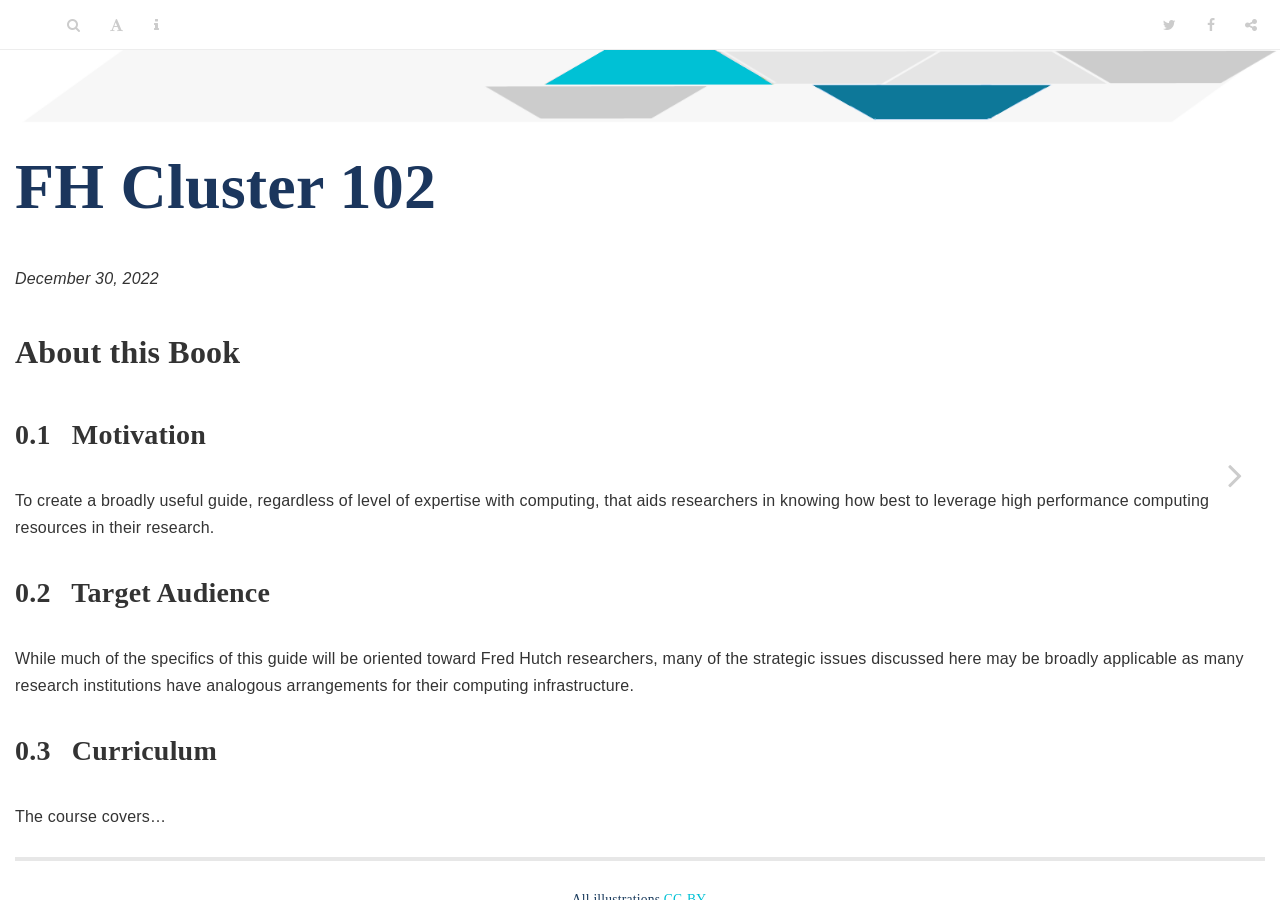
==== commit 07818aa5: "Render toc-less" ====
--- a/docs/no_toc/index.html
+++ b/docs/no_toc/index.html
@@ -4,33 +4,34 @@
 
   <meta charset="utf-8" />
   <meta http-equiv="X-UA-Compatible" content="IE=edge" />
-  <title>Course Name</title>
-  <meta name="description" content="Description about Course/Book." />
+  <title>FH Cluster 102</title>
+  <meta name="description" content="A guide for effective use of high performance computing resources for research." />
   <meta name="generator" content="bookdown 0.24 and GitBook 2.6.7" />
 
-  <meta property="og:title" content="Course Name" />
+  <meta property="og:title" content="FH Cluster 102" />
   <meta property="og:type" content="book" />
   
   
-  <meta property="og:description" content="Description about Course/Book." />
+  <meta property="og:description" content="A guide for effective use of high performance computing resources for research." />
   
 
   <meta name="twitter:card" content="summary" />
-  <meta name="twitter:title" content="Course Name" />
-  
-  <meta name="twitter:description" content="Description about Course/Book." />
-  
-
-
-
+  <meta name="twitter:title" content="FH Cluster 102" />
+  
+  <meta name="twitter:description" content="A guide for effective use of high performance computing resources for research." />
+  
+
+
+
+<meta name="date" content="2022-12-30" />
 
   <meta name="viewport" content="width=device-width, initial-scale=1" />
   <meta name="apple-mobile-web-app-capable" content="yes" />
   <meta name="apple-mobile-web-app-status-bar-style" content="black" />
   
-  <link rel="shortcut icon" href="assets/dasl_favicon.ico" type="image/x-icon" />
-
-<link rel="next" href="introduction.html"/>
+  <link rel="shortcut icon" href="assets/favicon.ico" type="image/x-icon" />
+
+<link rel="next" href="computing-modes.html"/>
 <script src="libs/header-attrs-2.10/header-attrs.js"></script>
 <script src="libs/jquery-3.6.0/jquery-3.6.0.min.js"></script>
 <script src="https://cdn.jsdelivr.net/npm/fuse.js@6.4.6/dist/fuse.min.js"></script>
@@ -53,92 +54,7 @@
 <script src="libs/anchor-sections-1.0.1/anchor-sections.js"></script>
 
 
-<style type="text/css">
-pre > code.sourceCode { white-space: pre; position: relative; }
-pre > code.sourceCode > span { display: inline-block; line-height: 1.25; }
-pre > code.sourceCode > span:empty { height: 1.2em; }
-.sourceCode { overflow: visible; }
-code.sourceCode > span { color: inherit; text-decoration: inherit; }
-pre.sourceCode { margin: 0; }
-@media screen {
-div.sourceCode { overflow: auto; }
-}
-@media print {
-pre > code.sourceCode { white-space: pre-wrap; }
-pre > code.sourceCode > span { text-indent: -5em; padding-left: 5em; }
-}
-pre.numberSource code
-  { counter-reset: source-line 0; }
-pre.numberSource code > span
-  { position: relative; left: -4em; counter-increment: source-line; }
-pre.numberSource code > span > a:first-child::before
-  { content: counter(source-line);
-    position: relative; left: -1em; text-align: right; vertical-align: baseline;
-    border: none; display: inline-block;
-    -webkit-touch-callout: none; -webkit-user-select: none;
-    -khtml-user-select: none; -moz-user-select: none;
-    -ms-user-select: none; user-select: none;
-    padding: 0 4px; width: 4em;
-    color: #aaaaaa;
-  }
-pre.numberSource { margin-left: 3em; border-left: 1px solid #aaaaaa;  padding-left: 4px; }
-div.sourceCode
-  {  background-color: #f8f8f8; }
-@media screen {
-pre > code.sourceCode > span > a:first-child::before { text-decoration: underline; }
-}
-code span.al { color: #ef2929; } /* Alert */
-code span.an { color: #8f5902; font-weight: bold; font-style: italic; } /* Annotation */
-code span.at { color: #c4a000; } /* Attribute */
-code span.bn { color: #0000cf; } /* BaseN */
-code span.cf { color: #204a87; font-weight: bold; } /* ControlFlow */
-code span.ch { color: #4e9a06; } /* Char */
-code span.cn { color: #000000; } /* Constant */
-code span.co { color: #8f5902; font-style: italic; } /* Comment */
-code span.cv { color: #8f5902; font-weight: bold; font-style: italic; } /* CommentVar */
-code span.do { color: #8f5902; font-weight: bold; font-style: italic; } /* Documentation */
-code span.dt { color: #204a87; } /* DataType */
-code span.dv { color: #0000cf; } /* DecVal */
-code span.er { color: #a40000; font-weight: bold; } /* Error */
-code span.ex { } /* Extension */
-code span.fl { color: #0000cf; } /* Float */
-code span.fu { color: #000000; } /* Function */
-code span.im { } /* Import */
-code span.in { color: #8f5902; font-weight: bold; font-style: italic; } /* Information */
-code span.kw { color: #204a87; font-weight: bold; } /* Keyword */
-code span.op { color: #ce5c00; font-weight: bold; } /* Operator */
-code span.ot { color: #8f5902; } /* Other */
-code span.pp { color: #8f5902; font-style: italic; } /* Preprocessor */
-code span.sc { color: #000000; } /* SpecialChar */
-code span.ss { color: #4e9a06; } /* SpecialString */
-code span.st { color: #4e9a06; } /* String */
-code span.va { color: #000000; } /* Variable */
-code span.vs { color: #4e9a06; } /* VerbatimString */
-code span.wa { color: #8f5902; font-weight: bold; font-style: italic; } /* Warning */
-</style>
-
-<style type="text/css">
-/* Used with Pandoc 2.11+ new --citeproc when CSL is used */
-div.csl-bib-body { }
-div.csl-entry {
-  clear: both;
-}
-.hanging div.csl-entry {
-  margin-left:2em;
-  text-indent:-2em;
-}
-div.csl-left-margin {
-  min-width:2em;
-  float:left;
-}
-div.csl-right-inline {
-  margin-left:2em;
-  padding-left:1em;
-}
-div.csl-indent {
-  margin-left: 2em;
-}
-</style>
+
 
 <link rel="stylesheet" href="assets/style.css" type="text/css" />
 </head>
@@ -153,59 +69,37 @@
       <nav role="navigation">
 
 <ul class="summary">
-<a href="http://jhudatascience.org/"><img src="https://jhudatascience.org/images/dasl.png" style=" width: 80%; padding-left: 40px; padding-top: 8px; vertical-align: top "</a>
+<a href="https://hutchdatascience.org/" target="_blank"><img src="assets/big-dasl-stacked.png" style="width: 80%; padding-left: 34px; padding-top: 8px;"</a>
 
 <li class="divider"></li>
-<li class="chapter" data-level="" data-path="index.html"><a href="index.html"><i class="fa fa-check"></i>About this Course</a>
-<ul>
-<li class="chapter" data-level="0.1" data-path="index.html"><a href="index.html#available-course-formats"><i class="fa fa-check"></i><b>0.1</b> Available course formats</a></li>
-</ul></li>
-<li class="chapter" data-level="1" data-path="introduction.html"><a href="introduction.html"><i class="fa fa-check"></i><b>1</b> Introduction</a>
-<ul>
-<li class="chapter" data-level="1.1" data-path="introduction.html"><a href="introduction.html#motivation"><i class="fa fa-check"></i><b>1.1</b> Motivation</a></li>
-<li class="chapter" data-level="1.2" data-path="introduction.html"><a href="introduction.html#target-audience"><i class="fa fa-check"></i><b>1.2</b> Target Audience</a></li>
-<li class="chapter" data-level="1.3" data-path="introduction.html"><a href="introduction.html#curriculum"><i class="fa fa-check"></i><b>1.3</b> Curriculum</a></li>
-</ul></li>
-<li class="chapter" data-level="2" data-path="a-new-chapter.html"><a href="a-new-chapter.html"><i class="fa fa-check"></i><b>2</b> A new chapter</a>
-<ul>
-<li class="chapter" data-level="2.1" data-path="a-new-chapter.html"><a href="a-new-chapter.html#learning-objectives"><i class="fa fa-check"></i><b>2.1</b> Learning Objectives</a></li>
-<li class="chapter" data-level="2.2" data-path="a-new-chapter.html"><a href="a-new-chapter.html#libraries"><i class="fa fa-check"></i><b>2.2</b> Libraries</a></li>
-<li class="chapter" data-level="2.3" data-path="a-new-chapter.html"><a href="a-new-chapter.html#topic-of-section"><i class="fa fa-check"></i><b>2.3</b> Topic of Section</a>
-<ul>
-<li class="chapter" data-level="2.3.1" data-path="a-new-chapter.html"><a href="a-new-chapter.html#subtopic"><i class="fa fa-check"></i><b>2.3.1</b> Subtopic</a></li>
-</ul></li>
-<li class="chapter" data-level="2.4" data-path="a-new-chapter.html"><a href="a-new-chapter.html#code-examples"><i class="fa fa-check"></i><b>2.4</b> Code examples</a></li>
-<li class="chapter" data-level="2.5" data-path="a-new-chapter.html"><a href="a-new-chapter.html#image-example"><i class="fa fa-check"></i><b>2.5</b> Image example</a></li>
-<li class="chapter" data-level="2.6" data-path="a-new-chapter.html"><a href="a-new-chapter.html#video-examples"><i class="fa fa-check"></i><b>2.6</b> Video examples</a>
-<ul>
-<li class="chapter" data-level="2.6.1" data-path="a-new-chapter.html"><a href="a-new-chapter.html#using-knitr"><i class="fa fa-check"></i><b>2.6.1</b> Using <code>knitr</code></a></li>
-<li class="chapter" data-level="2.6.2" data-path="a-new-chapter.html"><a href="a-new-chapter.html#using-html"><i class="fa fa-check"></i><b>2.6.2</b> Using HTML</a></li>
-</ul></li>
-<li class="chapter" data-level="2.7" data-path="a-new-chapter.html"><a href="a-new-chapter.html#file-examples"><i class="fa fa-check"></i><b>2.7</b> File examples</a>
-<ul>
-<li class="chapter" data-level="2.7.1" data-path="a-new-chapter.html"><a href="a-new-chapter.html#using-knitr-1"><i class="fa fa-check"></i><b>2.7.1</b> Using <code>knitr</code></a></li>
-<li class="chapter" data-level="2.7.2" data-path="a-new-chapter.html"><a href="a-new-chapter.html#using-html-1"><i class="fa fa-check"></i><b>2.7.2</b> Using HTML</a></li>
-</ul></li>
-<li class="chapter" data-level="2.8" data-path="a-new-chapter.html"><a href="a-new-chapter.html#website-examples"><i class="fa fa-check"></i><b>2.8</b> Website Examples</a>
-<ul>
-<li class="chapter" data-level="2.8.1" data-path="a-new-chapter.html"><a href="a-new-chapter.html#using-knitr-2"><i class="fa fa-check"></i><b>2.8.1</b> Using <code>knitr</code></a></li>
-<li class="chapter" data-level="2.8.2" data-path="a-new-chapter.html"><a href="a-new-chapter.html#using-html-2"><i class="fa fa-check"></i><b>2.8.2</b> Using HTML</a></li>
-</ul></li>
-<li class="chapter" data-level="2.9" data-path="a-new-chapter.html"><a href="a-new-chapter.html#citation-examples"><i class="fa fa-check"></i><b>2.9</b> Citation examples</a></li>
-<li class="chapter" data-level="2.10" data-path="a-new-chapter.html"><a href="a-new-chapter.html#stylized-boxes"><i class="fa fa-check"></i><b>2.10</b> Stylized boxes</a>
-<ul>
-<li class="chapter" data-level="2.10.1" data-path="a-new-chapter.html"><a href="a-new-chapter.html#using-rmarkdown-container-syntax"><i class="fa fa-check"></i><b>2.10.1</b> Using <code>rmarkdown</code> container syntax</a></li>
-<li class="chapter" data-level="2.10.2" data-path="a-new-chapter.html"><a href="a-new-chapter.html#using-html-3"><i class="fa fa-check"></i><b>2.10.2</b> Using HTML</a></li>
-</ul></li>
-<li class="chapter" data-level="2.11" data-path="a-new-chapter.html"><a href="a-new-chapter.html#dropdown-summaries"><i class="fa fa-check"></i><b>2.11</b> Dropdown summaries</a></li>
-<li class="chapter" data-level="2.12" data-path="a-new-chapter.html"><a href="a-new-chapter.html#print-out-session-info"><i class="fa fa-check"></i><b>2.12</b> Print out session info</a></li>
+<li class="chapter" data-level="" data-path="index.html"><a href="index.html"><i class="fa fa-check"></i>About this Book</a>
+<ul>
+<li class="chapter" data-level="0.1" data-path="index.html"><a href="index.html#motivation"><i class="fa fa-check"></i><b>0.1</b> Motivation</a></li>
+<li class="chapter" data-level="0.2" data-path="index.html"><a href="index.html#target-audience"><i class="fa fa-check"></i><b>0.2</b> Target Audience</a></li>
+<li class="chapter" data-level="0.3" data-path="index.html"><a href="index.html#curriculum"><i class="fa fa-check"></i><b>0.3</b> Curriculum</a></li>
+</ul></li>
+<li class="chapter" data-level="1" data-path="computing-modes.html"><a href="computing-modes.html"><i class="fa fa-check"></i><b>1</b> Computing Modes</a>
+<ul>
+<li class="chapter" data-level="1.1" data-path="computing-modes.html"><a href="computing-modes.html#interactive-modes"><i class="fa fa-check"></i><b>1.1</b> Interactive Modes</a>
+<ul>
+<li class="chapter" data-level="1.1.1" data-path="computing-modes.html"><a href="computing-modes.html#rhino-login-nodes"><i class="fa fa-check"></i><b>1.1.1</b> Rhino (Login Nodes)</a></li>
+<li class="chapter" data-level="1.1.2" data-path="computing-modes.html"><a href="computing-modes.html#grabnode"><i class="fa fa-check"></i><b>1.1.2</b> <code>Grabnode</code></a></li>
+</ul></li>
+<li class="chapter" data-level="1.2" data-path="computing-modes.html"><a href="computing-modes.html#non-interactive-modes"><i class="fa fa-check"></i><b>1.2</b> Non-Interactive Modes</a>
+<ul>
+<li class="chapter" data-level="1.2.1" data-path="computing-modes.html"><a href="computing-modes.html#slurm-s-commands"><i class="fa fa-check"></i><b>1.2.1</b> SLURM (S-commands)</a></li>
+<li class="chapter" data-level="1.2.2" data-path="computing-modes.html"><a href="computing-modes.html#workflow-managers"><i class="fa fa-check"></i><b>1.2.2</b> Workflow managers</a></li>
+<li class="chapter" data-level="1.2.3" data-path="computing-modes.html"><a href="computing-modes.html#cloud-computing"><i class="fa fa-check"></i><b>1.2.3</b> Cloud computing</a></li>
+</ul></li>
+<li class="chapter" data-level="1.3" data-path="computing-modes.html"><a href="computing-modes.html#sharing-and-collaboration"><i class="fa fa-check"></i><b>1.3</b> Sharing and Collaboration</a></li>
 </ul></li>
 <li class="chapter" data-level="" data-path="about-the-authors.html"><a href="about-the-authors.html"><i class="fa fa-check"></i>About the Authors</a></li>
-<li class="chapter" data-level="3" data-path="references.html"><a href="references.html"><i class="fa fa-check"></i><b>3</b> References</a></li>
+<li class="chapter" data-level="2" data-path="references.html"><a href="references.html"><i class="fa fa-check"></i><b>2</b> References</a></li>
 <li class="divider"></li>
-<p style="text-align:center;"> <a href="https://github.com/jhudsl/OTTR_Template" target="blank" > This content was published with</a> <a href="https://bookdown.org/" target="blank"> bookdown by:</a> </p>
-<p style="text-align:center;"> <a href="http://jhudatascience.org/"> The Johns Hopkins Data Science Lab </a></p>
+<p style="text-align:center;"> <a href="https://github.com/jhudsl/OTTR_Template" target="blank" > This content was published with</a> <a href="https://bookdown.org/" target="blank"> bookdown by: </a> </p>
+<p style="text-align:center;"> <a href="https://hutchdatascience.org/"> The Fred Hutch Data Science Lab </a></p>
 <p style="text-align:center; font-size: 12px;"> <a href="https://github.com/rstudio4edu/rstudio4edu-book/"> Style adapted from: rstudio4edu-book </a> <a href ="https://creativecommons.org/licenses/by/2.0/"> (CC-BY 2.0) </a></p>
+<p style="padding-left: 40px;"><div class="trapezoid" style = "padding-left: 40px;"><span>  <a href="https://forms.gle/W6Mg4rzuMK6Yk3Am8"> Click here to provide feedback</a> <img src="assets/itcr_arrow.png" style=" width: 10%" ></span></div></p>
 </ul>
 
       </nav>
@@ -215,7 +109,7 @@
       <div class="body-inner">
         <div class="book-header" role="navigation">
           <h1>
-            <i class="fa fa-circle-o-notch fa-spin"></i><a href="./">Course Name</a>
+            <i class="fa fa-circle-o-notch fa-spin"></i><a href="./">FH Cluster 102</a>
           </h1>
         </div>
 
@@ -224,32 +118,34 @@
 
             <section class="normal" id="section-">
 <head>
-  <meta name="viewport" content="width=device-width,minimum-scale=1.0,maximum-scale=1.0,initial-scale=1.0">
+  <meta name="viewport" content="width=device-width,minimum-scale=1.0,maximum-scale=10.0,initial-scale=1.0">
   <!--script src="https://kit.fontawesome.com/6a26f47516.js"></script-->
   <!--<script src="assets/hideOutput.js"></script>-->
   <link href="assets/style.css" rel="stylesheet">
 </head>
-
-
-
-<div class="hero-image-container">
-  <img class= "hero-image" src= "https://github.com/jhudsl/OTTR_Template/raw/main/assets/dasl_thin_main_image.png">
+        
+
+
+<div class="hero-image-container"> 
+  <img class= "hero-image" src="assets/dasl_thin_main_image.png">
 </div>
 <div id="header">
-<h1 class="title">Course Name</h1>
-<p class="date"><em>November, 2022</em></p>
-</div>
-<div id="about-this-course" class="section level1 unnumbered">
-<h1>About this Course</h1>
-<div id="available-course-formats" class="section level2" number="0.1">
-<h2><span class="header-section-number">0.1</span> Available course formats</h2>
-<p>This course is available in multiple formats which allows you to take it in the way that best suites your needs. You can take it for certificate which can be for free or fee.</p>
-<ul>
-<li>The material for this course can be viewed without login requirement on this <a href="LINK%20HERE">Bookdown website</a>. This format might be most appropriate for you if you rely on screen-reader technology.</li>
-<li>This course can be taken for <a href="LINK%20HERE">free certification through Leanpub</a>.</li>
-<li>This course can be taken on <a href="LINK%20HERE">Coursera for certification here</a> (but it is not available for free on Coursera).</li>
-<li>Our courses are open source, you can find the <a href="LINK%20HERE">source material for this course on GitHub</a>.</li>
-</ul>
+<h1 class="title">FH Cluster 102</h1>
+<p class="date"><em>December 30, 2022</em></p>
+</div>
+<div id="about-this-book" class="section level1 unnumbered">
+<h1>About this Book</h1>
+<div id="motivation" class="section level2" number="0.1">
+<h2><span class="header-section-number">0.1</span> Motivation</h2>
+<p>To create a broadly useful guide, regardless of level of expertise with computing, that aids researchers in knowing how best to leverage high performance computing resources in their research.</p>
+</div>
+<div id="target-audience" class="section level2" number="0.2">
+<h2><span class="header-section-number">0.2</span> Target Audience</h2>
+<p>While much of the specifics of this guide will be oriented toward Fred Hutch researchers, many of the strategic issues discussed here may be broadly applicable as many research institutions have analogous arrangements for their computing infrastructure.</p>
+</div>
+<div id="curriculum" class="section level2" number="0.3">
+<h2><span class="header-section-number">0.3</span> Curriculum</h2>
+<p>The course covers…</p>
 
 </div>
 </div>
@@ -259,6 +155,7 @@
       All illustrations <a href="https://creativecommons.org/licenses/by/4.0/">CC-BY. </a>
       <br>
       All other materials <a href= "https://creativecommons.org/licenses/by/4.0/"> CC-BY </a> unless noted otherwise.
+      <a href="https://hutchdatascience.org/" target="_blank"><img src="https://hutchdatascience.org/images/crazy-idea-wide.png" style="width: 80%; padding-left: 15px; padding-top: 8px;"</a>
   </div>
 </center>
             </section>
@@ -267,7 +164,7 @@
         </div>
       </div>
 
-<a href="introduction.html" class="navigation navigation-next navigation-unique" aria-label="Next page"><i class="fa fa-angle-right"></i></a>
+<a href="computing-modes.html" class="navigation navigation-next navigation-unique" aria-label="Next page"><i class="fa fa-angle-right"></i></a>
     </div>
   </div>
 <script src="libs/gitbook-2.6.7/js/app.min.js"></script>
--- a/docs/no_toc/assets/style.css
+++ b/docs/no_toc/assets/style.css
@@ -1,4 +1,4 @@
-@import url('https://fonts.googleapis.com/css?family=Abril+Fatface|Karla:400,400i,700,700i|Lora:400,400i,700,700i&display=swap');
+@import url('https://fonts.googleapis.com/css?family=Abril+Fatface|Arimo:400,400i,700,700i|Tinos:400,400i,700,700i&display=swap');
 
 p.caption {
   color: #777;
@@ -43,18 +43,18 @@
 /* ------------Links------------------ */
 
 .book .book-body .page-wrapper .page-inner section.normal a {
-  color: #68ace5;
+  color: #00C1D5;
 }
 
 
 /*------------- Body and header text---------------- */
 
 .book.font-family-1 {
-  font-family: 'Karla', arial, sans-serif;
+  font-family: Arial, 'Arimo', sans-serif;
 }
 
 h1, h2, h3, h4 {
-  font-family: 'Lora', arial, sans-serif;
+  font-family: 'Times New Roman', 'Tinos', serif;
 }
 
 
@@ -69,16 +69,16 @@
 }
 
 .title {
-  font-family: 'Lora';
+  font-family: 'Times New Roman', 'Tinos', serif;
   font-size: 4em !important;
-  color: #012d72;
+  color: #1B365D;
   margin-top: 0.275em !important;
   margin-bottom: 0.35em !important;
 }
 
 .subtitle {
-  font-family: 'Lora';
-  color: #0b8d96;
+  font-family: 'Times New Roman', 'Tinos', serif;
+  color: #1B365D;
 }
 
 
@@ -99,7 +99,7 @@
 */
 
 .section.level1 > p:first-of-type:first-letter { /*drop cap for first p beneath level 1 headers only within class .section*/
-  color: #012d72;
+  color: #1B365D;
   float: left;
   font-family: 'Abril Fatface', serif;
   font-size: 7em;
@@ -138,11 +138,11 @@
 /*---color of links in TOC----*/
 
 .book .book-summary a {
-color: #012d72
+color: #1B365D
 }
 
 .summary{
-  font-family: 'Karla', sans-serif;
+  font-family: Arial, 'Arimo', sans-serif;
 }
 
 /* all TOC list items, basically */
@@ -152,18 +152,36 @@
   padding-bottom: 8px;
   padding-left: 15px;
   padding-right: 15px;
-  color: #012d72;
+  color: #1B365D;
 }
 
 .summary a:hover {
-  color: #68ace5 !important;
+  color: #00C1D5 !important;
 }
 
 .book .book-summary ul.summary li.active>a { /*active TOC links*/
-  color: #68ace5 !important;
+  color: #00C1D5 !important;
   border-left: solid 4px;
-  border-color: #68ace5;
+  border-color: #00C1D5;
   padding-left: 11px !important;
+}
+
+.trapezoid {
+  width: 132px;
+  text-align: center;
+  position: relative;
+    left: 10px;
+  border-right: 50px solid #ffb809;
+  border-bottom: 50px solid #dbdbdb;
+  border-left: 50px solid #b842ca;
+  box-sizing: content-box;
+}
+.trapezoid span {
+  position: absolute;
+  top: 8px;
+  bottom: 5px;
+  left: 5%;
+  color: #dbdbdb;
 }
 
 
@@ -246,11 +264,18 @@
   width: 50%;
 }
 
+.click_to_expand_block {
+    padding: 1em;
+    padding-top: .5em;
+    border: 1px grey;
+    background: #E8E8E8;
+    color: black;
+}
 
 /* Sidebar formating --------------------------------------------*/
 /* from r-pkgs.org*/
 
-div.notice, div.warning, div.github, div.dictionary, div.reflection {
+div.notice, div.warning, div.github, div.dictionary, div.reflection, div.question, div.ethics{
   padding: 1em;
   margin: 1em 0;
   padding-left: 100px;
@@ -258,50 +283,159 @@
   background-repeat: no-repeat;
 }
 
+ div.motivations, div.question_box, div.data, div.money, div.plan, div.submit{
+  padding: 1em;
+  padding-left: 100px;
+  min-height: 55px;
+  background-repeat: no-repeat;
+}
+
+div.motivations{
+  background-size: 70px;
+  background-position: 15px center;
+  background-repeat: no-repeat;
+  background-image: url("../assets/box_images/motivations.png");
+  display:flex;
+  align-items:center;
+}
+
+div.question_box{
+  background-size: 70px;
+  background-position: 15px center;
+  background-repeat: no-repeat;
+  background-image: url("../assets/box_images/question_box.png");
+  display:flex;
+  align-items:center;
+}
+
+div.data{
+  background-size: 70px;
+  background-position: 15px center;
+  background-repeat: no-repeat;
+  background-image: url("../assets/box_images/data.png");
+  display:flex;
+  align-items:center;
+}
+
+div.money{
+  background-size: 70px;
+  background-position: 15px center;
+  background-repeat: no-repeat;
+  background-image: url("../assets/box_images/money.png");
+  display:flex;
+  align-items:center;
+}
+
+div.plan{
+  background-size: 70px;
+  background-position: 15px center;
+  background-repeat: no-repeat;
+  background-image: url("../assets/box_images/plan.png");
+  display:flex;
+  align-items:center;
+}
+
+div.submit{
+  background-size: 70px;
+  background-position: 15px center;
+  background-repeat: no-repeat;
+  background-image: url("../assets/box_images/submit.png");
+  display:flex;
+  align-items:center;
+}
+
+div.question{
+  background-size: 70px;
+  background-position: 15px center;
+  background-color: #e8ebee;
+  background-repeat: no-repeat;
+  background-image: url("../assets/box_images/question.png");
+  display:flex;
+  align-items:center;
+  border: 4px #00C1D5;
+  border-style: solid;
+  font-size: 20px;
+  font-weight: bold;
+}
+
+div.ethics{
+  background-size: 70px;
+  background-position: 15px center;
+  background-color: #e8ebee;
+  background-image: url("../assets/box_images/justice.png");
+  border: 4px #b842ca;
+  border-style: solid;
+}
+
+
 div.notice{
-  border: 4px #68ace5;
-  border-style: solid;
   background-size: 70px;
   background-position: 15px center;
   background-color: #e8ebee;
   background-image: url("../assets/box_images/note.png");
-}
-
+  border: 4px #00C1D5;
+  border-style: solid;
+}
 
 div.warning{
+  background-size: 70px;
+  background-position: 15px center;
+  background-color: #e8ebee;
+  background-image: url("../assets/box_images/warning.png");
   border: 4px #e0471c;
   border-style: solid;
-  background-size: 70px;
-  background-position: 15px center;
-  background-color: #e8ebee;
-  background-image: url("../assets/box_images/warning.png");
 }
 
 div.github{
+
+  background-size: 70px;
+  background-position: 15px center;
+  background-color: #e8ebee;
+  background-image: url("../assets/box_images/github.png");
   border: 4px #000000;
   border-style: solid;
-  background-size: 70px;
-  background-position: 15px center;
-  background-color: #e8ebee;
-  background-image: url("../assets/box_images/github.png");
-}
+}
+
 
 div.dictionary{
-  border: 4px #68ace5;
-  border-style: solid;
   background-size: 70px;
   background-position: 15px center;
   background-color: #e8ebee;
   background-image: url("../assets/box_images/dictionary.png");
-}
-
+  border: 4px black;
+  border-style: solid;
+}
+
+
+div.dictionary_long{
+  padding: 1em;
+  padding-top: 20px;
+  padding-left: 100px;
+  min-height: 180px;
+  background-size: 70px;
+  background-color: #e8ebee;
+  background-image: url("../assets/box_images/dictionary.png");
+  background-repeat: no-repeat;
+  background-position: top 70px left 20px;
+  border: 4px black;
+  border-style: solid;
+}
 div.reflection{
-  border: 4px #68ace5;
-  border-style: solid;
   background-size: 90px;
   background-position: 15px center;
   background-color: #e8ebee;
   background-image: url("../assets/box_images/thinking_face.png");
+  border: 4px #00C1D5;
+  border-style: solid;
+}
+
+div.blackbox{
+  padding: 1em;
+  margin: 1em 0;
+  min-height: 120px;
+  border: 4px #000000;
+  border-style: solid;
+  outline: 5px solid #ffb808;
 }
 
 
@@ -424,10 +558,33 @@
 /* Footer */
 
 .footer {
-  font-family: "Lora", serif;
+  font-family: 'Times New Roman', 'Tinos', serif;
   font-size: .85em;
   color: #193a5c;
 }
+
+/* AnVIL style */
+/* Things above this comment should be identical to OTTR_Template style.css */
+/* Things below this comment are AnVIL customizations */
+
+.hero-image-container {
+  height: 100px;
+}
+
+.page-inner {
+  padding-top: 60px !important;
+}
+
+.book .book-body .page-wrapper .page-inner section.normal h1,
+.book .book-body .page-wrapper .page-inner section.normal h2,
+.book .book-body .page-wrapper .page-inner section.normal h3,
+.book .book-body .page-wrapper .page-inner section.normal h4,
+.book .book-body .page-wrapper .page-inner section.normal h5,
+.book .book-body .page-wrapper .page-inner section.normal h6 {
+    margin-top: 1em;
+    margin-bottom: 1em;
+}
+
 /*Get rid of TOC stuff from https://github.com/rstudio/bookdown/issues/1251 */
 
 .book .book-body .page-wrapper .page-inner {
@@ -446,18 +603,6 @@
     width: 0% !important;
 }
 
-
-
 .book-body.fixed > div > .book-header.fixed > a:nth-child(1) {
   visibility: hidden;
 }
-
-.fa-angle-right:before {
-  color: #FFFFFF;
-  font-size:0em !important;
-}
-
-.fa-angle-left:before {
-  color: #FFFFFF;
-  font-size:0em !important;
-}
--- a/docs/no_toc/assets/style.css
+++ b/docs/no_toc/assets/style.css
@@ -1,4 +1,4 @@
-@import url('https://fonts.googleapis.com/css?family=Abril+Fatface|Karla:400,400i,700,700i|Lora:400,400i,700,700i&display=swap');
+@import url('https://fonts.googleapis.com/css?family=Abril+Fatface|Arimo:400,400i,700,700i|Tinos:400,400i,700,700i&display=swap');
 
 p.caption {
   color: #777;
@@ -43,18 +43,18 @@
 /* ------------Links------------------ */
 
 .book .book-body .page-wrapper .page-inner section.normal a {
-  color: #68ace5;
+  color: #00C1D5;
 }
 
 
 /*------------- Body and header text---------------- */
 
 .book.font-family-1 {
-  font-family: 'Karla', arial, sans-serif;
+  font-family: Arial, 'Arimo', sans-serif;
 }
 
 h1, h2, h3, h4 {
-  font-family: 'Lora', arial, sans-serif;
+  font-family: 'Times New Roman', 'Tinos', serif;
 }
 
 
@@ -69,16 +69,16 @@
 }
 
 .title {
-  font-family: 'Lora';
+  font-family: 'Times New Roman', 'Tinos', serif;
   font-size: 4em !important;
-  color: #012d72;
+  color: #1B365D;
   margin-top: 0.275em !important;
   margin-bottom: 0.35em !important;
 }
 
 .subtitle {
-  font-family: 'Lora';
-  color: #0b8d96;
+  font-family: 'Times New Roman', 'Tinos', serif;
+  color: #1B365D;
 }
 
 
@@ -99,7 +99,7 @@
 */
 
 .section.level1 > p:first-of-type:first-letter { /*drop cap for first p beneath level 1 headers only within class .section*/
-  color: #012d72;
+  color: #1B365D;
   float: left;
   font-family: 'Abril Fatface', serif;
   font-size: 7em;
@@ -138,11 +138,11 @@
 /*---color of links in TOC----*/
 
 .book .book-summary a {
-color: #012d72
+color: #1B365D
 }
 
 .summary{
-  font-family: 'Karla', sans-serif;
+  font-family: Arial, 'Arimo', sans-serif;
 }
 
 /* all TOC list items, basically */
@@ -152,18 +152,36 @@
   padding-bottom: 8px;
   padding-left: 15px;
   padding-right: 15px;
-  color: #012d72;
+  color: #1B365D;
 }
 
 .summary a:hover {
-  color: #68ace5 !important;
+  color: #00C1D5 !important;
 }
 
 .book .book-summary ul.summary li.active>a { /*active TOC links*/
-  color: #68ace5 !important;
+  color: #00C1D5 !important;
   border-left: solid 4px;
-  border-color: #68ace5;
+  border-color: #00C1D5;
   padding-left: 11px !important;
+}
+
+.trapezoid {
+  width: 132px;
+  text-align: center;
+  position: relative;
+    left: 10px;
+  border-right: 50px solid #ffb809;
+  border-bottom: 50px solid #dbdbdb;
+  border-left: 50px solid #b842ca;
+  box-sizing: content-box;
+}
+.trapezoid span {
+  position: absolute;
+  top: 8px;
+  bottom: 5px;
+  left: 5%;
+  color: #dbdbdb;
 }
 
 
@@ -246,11 +264,18 @@
   width: 50%;
 }
 
+.click_to_expand_block {
+    padding: 1em;
+    padding-top: .5em;
+    border: 1px grey;
+    background: #E8E8E8;
+    color: black;
+}
 
 /* Sidebar formating --------------------------------------------*/
 /* from r-pkgs.org*/
 
-div.notice, div.warning, div.github, div.dictionary, div.reflection {
+div.notice, div.warning, div.github, div.dictionary, div.reflection, div.question, div.ethics{
   padding: 1em;
   margin: 1em 0;
   padding-left: 100px;
@@ -258,50 +283,159 @@
   background-repeat: no-repeat;
 }
 
+ div.motivations, div.question_box, div.data, div.money, div.plan, div.submit{
+  padding: 1em;
+  padding-left: 100px;
+  min-height: 55px;
+  background-repeat: no-repeat;
+}
+
+div.motivations{
+  background-size: 70px;
+  background-position: 15px center;
+  background-repeat: no-repeat;
+  background-image: url("../assets/box_images/motivations.png");
+  display:flex;
+  align-items:center;
+}
+
+div.question_box{
+  background-size: 70px;
+  background-position: 15px center;
+  background-repeat: no-repeat;
+  background-image: url("../assets/box_images/question_box.png");
+  display:flex;
+  align-items:center;
+}
+
+div.data{
+  background-size: 70px;
+  background-position: 15px center;
+  background-repeat: no-repeat;
+  background-image: url("../assets/box_images/data.png");
+  display:flex;
+  align-items:center;
+}
+
+div.money{
+  background-size: 70px;
+  background-position: 15px center;
+  background-repeat: no-repeat;
+  background-image: url("../assets/box_images/money.png");
+  display:flex;
+  align-items:center;
+}
+
+div.plan{
+  background-size: 70px;
+  background-position: 15px center;
+  background-repeat: no-repeat;
+  background-image: url("../assets/box_images/plan.png");
+  display:flex;
+  align-items:center;
+}
+
+div.submit{
+  background-size: 70px;
+  background-position: 15px center;
+  background-repeat: no-repeat;
+  background-image: url("../assets/box_images/submit.png");
+  display:flex;
+  align-items:center;
+}
+
+div.question{
+  background-size: 70px;
+  background-position: 15px center;
+  background-color: #e8ebee;
+  background-repeat: no-repeat;
+  background-image: url("../assets/box_images/question.png");
+  display:flex;
+  align-items:center;
+  border: 4px #00C1D5;
+  border-style: solid;
+  font-size: 20px;
+  font-weight: bold;
+}
+
+div.ethics{
+  background-size: 70px;
+  background-position: 15px center;
+  background-color: #e8ebee;
+  background-image: url("../assets/box_images/justice.png");
+  border: 4px #b842ca;
+  border-style: solid;
+}
+
+
 div.notice{
-  border: 4px #68ace5;
-  border-style: solid;
   background-size: 70px;
   background-position: 15px center;
   background-color: #e8ebee;
   background-image: url("../assets/box_images/note.png");
-}
-
+  border: 4px #00C1D5;
+  border-style: solid;
+}
 
 div.warning{
+  background-size: 70px;
+  background-position: 15px center;
+  background-color: #e8ebee;
+  background-image: url("../assets/box_images/warning.png");
   border: 4px #e0471c;
   border-style: solid;
-  background-size: 70px;
-  background-position: 15px center;
-  background-color: #e8ebee;
-  background-image: url("../assets/box_images/warning.png");
 }
 
 div.github{
+
+  background-size: 70px;
+  background-position: 15px center;
+  background-color: #e8ebee;
+  background-image: url("../assets/box_images/github.png");
   border: 4px #000000;
   border-style: solid;
-  background-size: 70px;
-  background-position: 15px center;
-  background-color: #e8ebee;
-  background-image: url("../assets/box_images/github.png");
-}
+}
+
 
 div.dictionary{
-  border: 4px #68ace5;
-  border-style: solid;
   background-size: 70px;
   background-position: 15px center;
   background-color: #e8ebee;
   background-image: url("../assets/box_images/dictionary.png");
-}
-
+  border: 4px black;
+  border-style: solid;
+}
+
+
+div.dictionary_long{
+  padding: 1em;
+  padding-top: 20px;
+  padding-left: 100px;
+  min-height: 180px;
+  background-size: 70px;
+  background-color: #e8ebee;
+  background-image: url("../assets/box_images/dictionary.png");
+  background-repeat: no-repeat;
+  background-position: top 70px left 20px;
+  border: 4px black;
+  border-style: solid;
+}
 div.reflection{
-  border: 4px #68ace5;
-  border-style: solid;
   background-size: 90px;
   background-position: 15px center;
   background-color: #e8ebee;
   background-image: url("../assets/box_images/thinking_face.png");
+  border: 4px #00C1D5;
+  border-style: solid;
+}
+
+div.blackbox{
+  padding: 1em;
+  margin: 1em 0;
+  min-height: 120px;
+  border: 4px #000000;
+  border-style: solid;
+  outline: 5px solid #ffb808;
 }
 
 
@@ -424,10 +558,33 @@
 /* Footer */
 
 .footer {
-  font-family: "Lora", serif;
+  font-family: 'Times New Roman', 'Tinos', serif;
   font-size: .85em;
   color: #193a5c;
 }
+
+/* AnVIL style */
+/* Things above this comment should be identical to OTTR_Template style.css */
+/* Things below this comment are AnVIL customizations */
+
+.hero-image-container {
+  height: 100px;
+}
+
+.page-inner {
+  padding-top: 60px !important;
+}
+
+.book .book-body .page-wrapper .page-inner section.normal h1,
+.book .book-body .page-wrapper .page-inner section.normal h2,
+.book .book-body .page-wrapper .page-inner section.normal h3,
+.book .book-body .page-wrapper .page-inner section.normal h4,
+.book .book-body .page-wrapper .page-inner section.normal h5,
+.book .book-body .page-wrapper .page-inner section.normal h6 {
+    margin-top: 1em;
+    margin-bottom: 1em;
+}
+
 /*Get rid of TOC stuff from https://github.com/rstudio/bookdown/issues/1251 */
 
 .book .book-body .page-wrapper .page-inner {
@@ -446,18 +603,6 @@
     width: 0% !important;
 }
 
-
-
 .book-body.fixed > div > .book-header.fixed > a:nth-child(1) {
   visibility: hidden;
 }
-
-.fa-angle-right:before {
-  color: #FFFFFF;
-  font-size:0em !important;
-}
-
-.fa-angle-left:before {
-  color: #FFFFFF;
-  font-size:0em !important;
-}
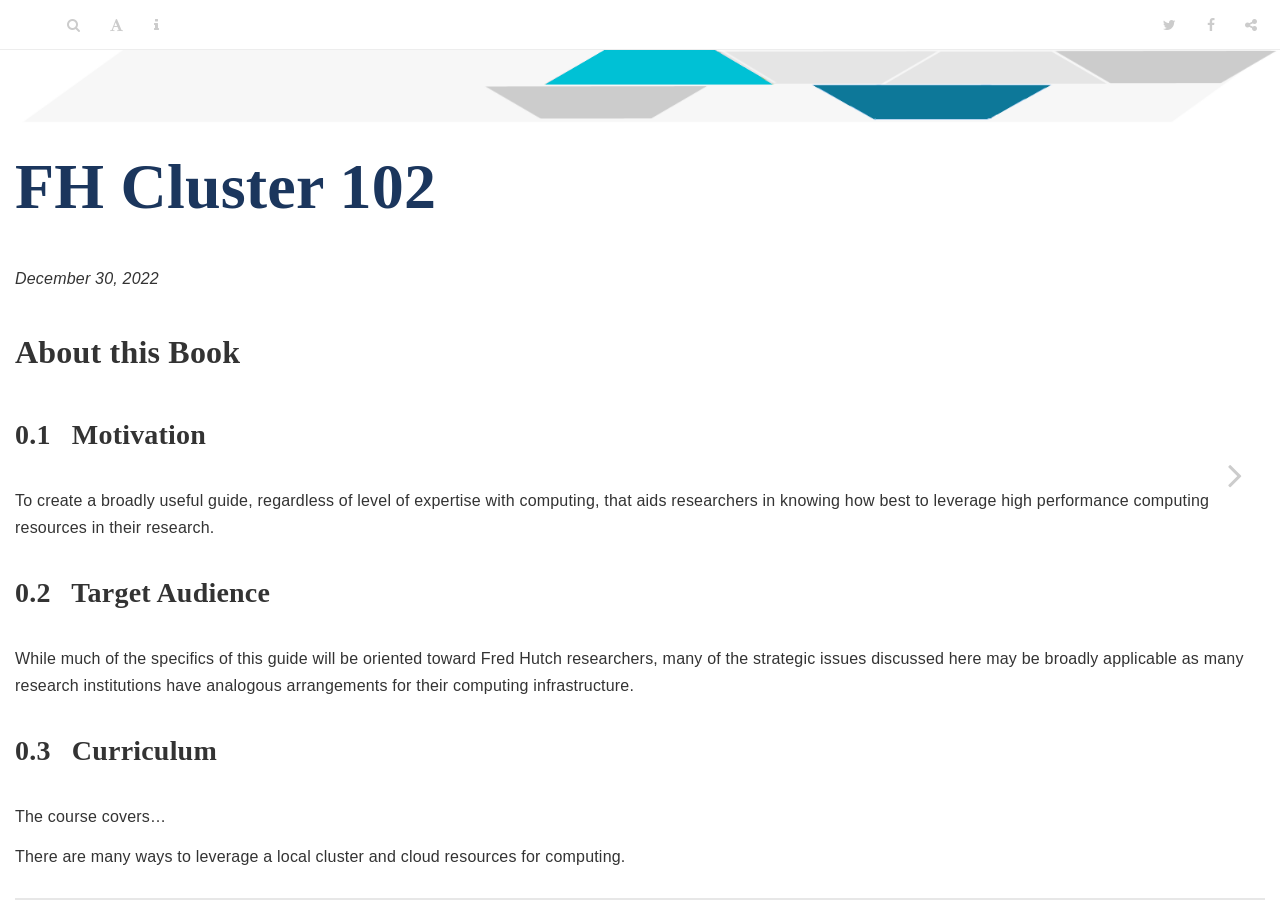
==== commit b5e27d57: "Render toc-less" ====
--- a/docs/no_toc/index.html
+++ b/docs/no_toc/index.html
@@ -31,7 +31,7 @@
   
   <link rel="shortcut icon" href="assets/favicon.ico" type="image/x-icon" />
 
-<link rel="next" href="computing-modes.html"/>
+<link rel="next" href="interactive-modes.html"/>
 <script src="libs/header-attrs-2.10/header-attrs.js"></script>
 <script src="libs/jquery-3.6.0/jquery-3.6.0.min.js"></script>
 <script src="https://cdn.jsdelivr.net/npm/fuse.js@6.4.6/dist/fuse.min.js"></script>
@@ -78,23 +78,24 @@
 <li class="chapter" data-level="0.2" data-path="index.html"><a href="index.html#target-audience"><i class="fa fa-check"></i><b>0.2</b> Target Audience</a></li>
 <li class="chapter" data-level="0.3" data-path="index.html"><a href="index.html#curriculum"><i class="fa fa-check"></i><b>0.3</b> Curriculum</a></li>
 </ul></li>
-<li class="chapter" data-level="1" data-path="computing-modes.html"><a href="computing-modes.html"><i class="fa fa-check"></i><b>1</b> Computing Modes</a>
-<ul>
-<li class="chapter" data-level="1.1" data-path="computing-modes.html"><a href="computing-modes.html#interactive-modes"><i class="fa fa-check"></i><b>1.1</b> Interactive Modes</a>
-<ul>
-<li class="chapter" data-level="1.1.1" data-path="computing-modes.html"><a href="computing-modes.html#rhino-login-nodes"><i class="fa fa-check"></i><b>1.1.1</b> Rhino (Login Nodes)</a></li>
-<li class="chapter" data-level="1.1.2" data-path="computing-modes.html"><a href="computing-modes.html#grabnode"><i class="fa fa-check"></i><b>1.1.2</b> <code>Grabnode</code></a></li>
-</ul></li>
-<li class="chapter" data-level="1.2" data-path="computing-modes.html"><a href="computing-modes.html#non-interactive-modes"><i class="fa fa-check"></i><b>1.2</b> Non-Interactive Modes</a>
-<ul>
-<li class="chapter" data-level="1.2.1" data-path="computing-modes.html"><a href="computing-modes.html#slurm-s-commands"><i class="fa fa-check"></i><b>1.2.1</b> SLURM (S-commands)</a></li>
-<li class="chapter" data-level="1.2.2" data-path="computing-modes.html"><a href="computing-modes.html#workflow-managers"><i class="fa fa-check"></i><b>1.2.2</b> Workflow managers</a></li>
-<li class="chapter" data-level="1.2.3" data-path="computing-modes.html"><a href="computing-modes.html#cloud-computing"><i class="fa fa-check"></i><b>1.2.3</b> Cloud computing</a></li>
-</ul></li>
-<li class="chapter" data-level="1.3" data-path="computing-modes.html"><a href="computing-modes.html#sharing-and-collaboration"><i class="fa fa-check"></i><b>1.3</b> Sharing and Collaboration</a></li>
-</ul></li>
+<li class="chapter" data-level="1" data-path="interactive-modes.html"><a href="interactive-modes.html"><i class="fa fa-check"></i><b>1</b> Interactive Modes</a>
+<ul>
+<li class="chapter" data-level="1.1" data-path="interactive-modes.html"><a href="interactive-modes.html#rhino-login-nodes"><i class="fa fa-check"></i><b>1.1</b> Rhino (Login Nodes)</a></li>
+<li class="chapter" data-level="1.2" data-path="interactive-modes.html"><a href="interactive-modes.html#grabnode"><i class="fa fa-check"></i><b>1.2</b> <code>Grabnode</code></a></li>
+</ul></li>
+<li class="chapter" data-level="2" data-path="non-interactive-modes.html"><a href="non-interactive-modes.html"><i class="fa fa-check"></i><b>2</b> Non-Interactive Modes</a>
+<ul>
+<li class="chapter" data-level="2.1" data-path="non-interactive-modes.html"><a href="non-interactive-modes.html#slurm-s-commands"><i class="fa fa-check"></i><b>2.1</b> SLURM (S-commands)</a></li>
+<li class="chapter" data-level="2.2" data-path="non-interactive-modes.html"><a href="non-interactive-modes.html#workflow-managers"><i class="fa fa-check"></i><b>2.2</b> Workflow managers</a>
+<ul>
+<li class="chapter" data-level="2.2.1" data-path="non-interactive-modes.html"><a href="non-interactive-modes.html#cromwell"><i class="fa fa-check"></i><b>2.2.1</b> Cromwell</a></li>
+<li class="chapter" data-level="2.2.2" data-path="non-interactive-modes.html"><a href="non-interactive-modes.html#nextflow"><i class="fa fa-check"></i><b>2.2.2</b> Nextflow</a></li>
+</ul></li>
+<li class="chapter" data-level="2.3" data-path="non-interactive-modes.html"><a href="non-interactive-modes.html#cloud-computing"><i class="fa fa-check"></i><b>2.3</b> Cloud computing</a></li>
+</ul></li>
+<li class="chapter" data-level="3" data-path="sharing-and-collaboration.html"><a href="sharing-and-collaboration.html"><i class="fa fa-check"></i><b>3</b> Sharing and Collaboration</a></li>
 <li class="chapter" data-level="" data-path="about-the-authors.html"><a href="about-the-authors.html"><i class="fa fa-check"></i>About the Authors</a></li>
-<li class="chapter" data-level="2" data-path="references.html"><a href="references.html"><i class="fa fa-check"></i><b>2</b> References</a></li>
+<li class="chapter" data-level="4" data-path="references.html"><a href="references.html"><i class="fa fa-check"></i><b>4</b> References</a></li>
 <li class="divider"></li>
 <p style="text-align:center;"> <a href="https://github.com/jhudsl/OTTR_Template" target="blank" > This content was published with</a> <a href="https://bookdown.org/" target="blank"> bookdown by: </a> </p>
 <p style="text-align:center;"> <a href="https://hutchdatascience.org/"> The Fred Hutch Data Science Lab </a></p>
@@ -147,6 +148,7 @@
 <h2><span class="header-section-number">0.3</span> Curriculum</h2>
 <p>The course covers…</p>
 
+<p>There are many ways to leverage a local cluster and cloud resources for computing.</p>
 </div>
 </div>
 <hr>
@@ -164,7 +166,7 @@
         </div>
       </div>
 
-<a href="computing-modes.html" class="navigation navigation-next navigation-unique" aria-label="Next page"><i class="fa fa-angle-right"></i></a>
+<a href="interactive-modes.html" class="navigation navigation-next navigation-unique" aria-label="Next page"><i class="fa fa-angle-right"></i></a>
     </div>
   </div>
 <script src="libs/gitbook-2.6.7/js/app.min.js"></script>
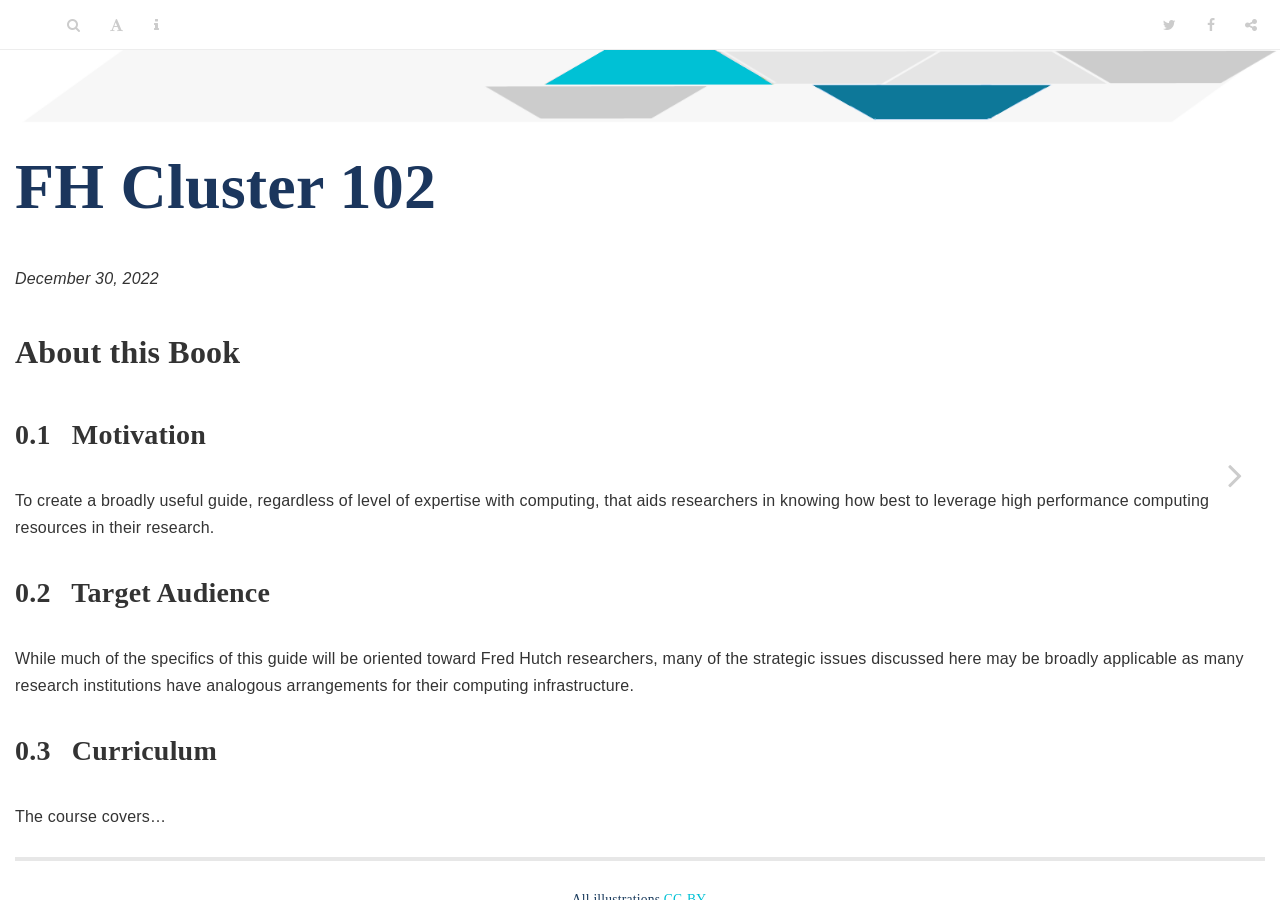
==== commit bd62ca51: "Render toc-less" ====
--- a/docs/no_toc/index.html
+++ b/docs/no_toc/index.html
@@ -31,7 +31,7 @@
   
   <link rel="shortcut icon" href="assets/favicon.ico" type="image/x-icon" />
 
-<link rel="next" href="interactive-modes.html"/>
+<link rel="next" href="data-storage.html"/>
 <script src="libs/header-attrs-2.10/header-attrs.js"></script>
 <script src="libs/jquery-3.6.0/jquery-3.6.0.min.js"></script>
 <script src="https://cdn.jsdelivr.net/npm/fuse.js@6.4.6/dist/fuse.min.js"></script>
@@ -78,24 +78,9 @@
 <li class="chapter" data-level="0.2" data-path="index.html"><a href="index.html#target-audience"><i class="fa fa-check"></i><b>0.2</b> Target Audience</a></li>
 <li class="chapter" data-level="0.3" data-path="index.html"><a href="index.html#curriculum"><i class="fa fa-check"></i><b>0.3</b> Curriculum</a></li>
 </ul></li>
-<li class="chapter" data-level="1" data-path="interactive-modes.html"><a href="interactive-modes.html"><i class="fa fa-check"></i><b>1</b> Interactive Modes</a>
-<ul>
-<li class="chapter" data-level="1.1" data-path="interactive-modes.html"><a href="interactive-modes.html#rhino-login-nodes"><i class="fa fa-check"></i><b>1.1</b> Rhino (Login Nodes)</a></li>
-<li class="chapter" data-level="1.2" data-path="interactive-modes.html"><a href="interactive-modes.html#grabnode"><i class="fa fa-check"></i><b>1.2</b> <code>Grabnode</code></a></li>
-</ul></li>
-<li class="chapter" data-level="2" data-path="non-interactive-modes.html"><a href="non-interactive-modes.html"><i class="fa fa-check"></i><b>2</b> Non-Interactive Modes</a>
-<ul>
-<li class="chapter" data-level="2.1" data-path="non-interactive-modes.html"><a href="non-interactive-modes.html#slurm-s-commands"><i class="fa fa-check"></i><b>2.1</b> SLURM (S-commands)</a></li>
-<li class="chapter" data-level="2.2" data-path="non-interactive-modes.html"><a href="non-interactive-modes.html#workflow-managers"><i class="fa fa-check"></i><b>2.2</b> Workflow managers</a>
-<ul>
-<li class="chapter" data-level="2.2.1" data-path="non-interactive-modes.html"><a href="non-interactive-modes.html#cromwell"><i class="fa fa-check"></i><b>2.2.1</b> Cromwell</a></li>
-<li class="chapter" data-level="2.2.2" data-path="non-interactive-modes.html"><a href="non-interactive-modes.html#nextflow"><i class="fa fa-check"></i><b>2.2.2</b> Nextflow</a></li>
-</ul></li>
-<li class="chapter" data-level="2.3" data-path="non-interactive-modes.html"><a href="non-interactive-modes.html#cloud-computing"><i class="fa fa-check"></i><b>2.3</b> Cloud computing</a></li>
-</ul></li>
-<li class="chapter" data-level="3" data-path="sharing-and-collaboration.html"><a href="sharing-and-collaboration.html"><i class="fa fa-check"></i><b>3</b> Sharing and Collaboration</a></li>
+<li class="chapter" data-level="1" data-path="data-storage.html"><a href="data-storage.html"><i class="fa fa-check"></i><b>1</b> Data Storage</a></li>
 <li class="chapter" data-level="" data-path="about-the-authors.html"><a href="about-the-authors.html"><i class="fa fa-check"></i>About the Authors</a></li>
-<li class="chapter" data-level="4" data-path="references.html"><a href="references.html"><i class="fa fa-check"></i><b>4</b> References</a></li>
+<li class="chapter" data-level="2" data-path="references.html"><a href="references.html"><i class="fa fa-check"></i><b>2</b> References</a></li>
 <li class="divider"></li>
 <p style="text-align:center;"> <a href="https://github.com/jhudsl/OTTR_Template" target="blank" > This content was published with</a> <a href="https://bookdown.org/" target="blank"> bookdown by: </a> </p>
 <p style="text-align:center;"> <a href="https://hutchdatascience.org/"> The Fred Hutch Data Science Lab </a></p>
@@ -148,7 +133,6 @@
 <h2><span class="header-section-number">0.3</span> Curriculum</h2>
 <p>The course covers…</p>
 
-<p>There are many ways to leverage a local cluster and cloud resources for computing.</p>
 </div>
 </div>
 <hr>
@@ -166,7 +150,7 @@
         </div>
       </div>
 
-<a href="interactive-modes.html" class="navigation navigation-next navigation-unique" aria-label="Next page"><i class="fa fa-angle-right"></i></a>
+<a href="data-storage.html" class="navigation navigation-next navigation-unique" aria-label="Next page"><i class="fa fa-angle-right"></i></a>
     </div>
   </div>
 <script src="libs/gitbook-2.6.7/js/app.min.js"></script>
